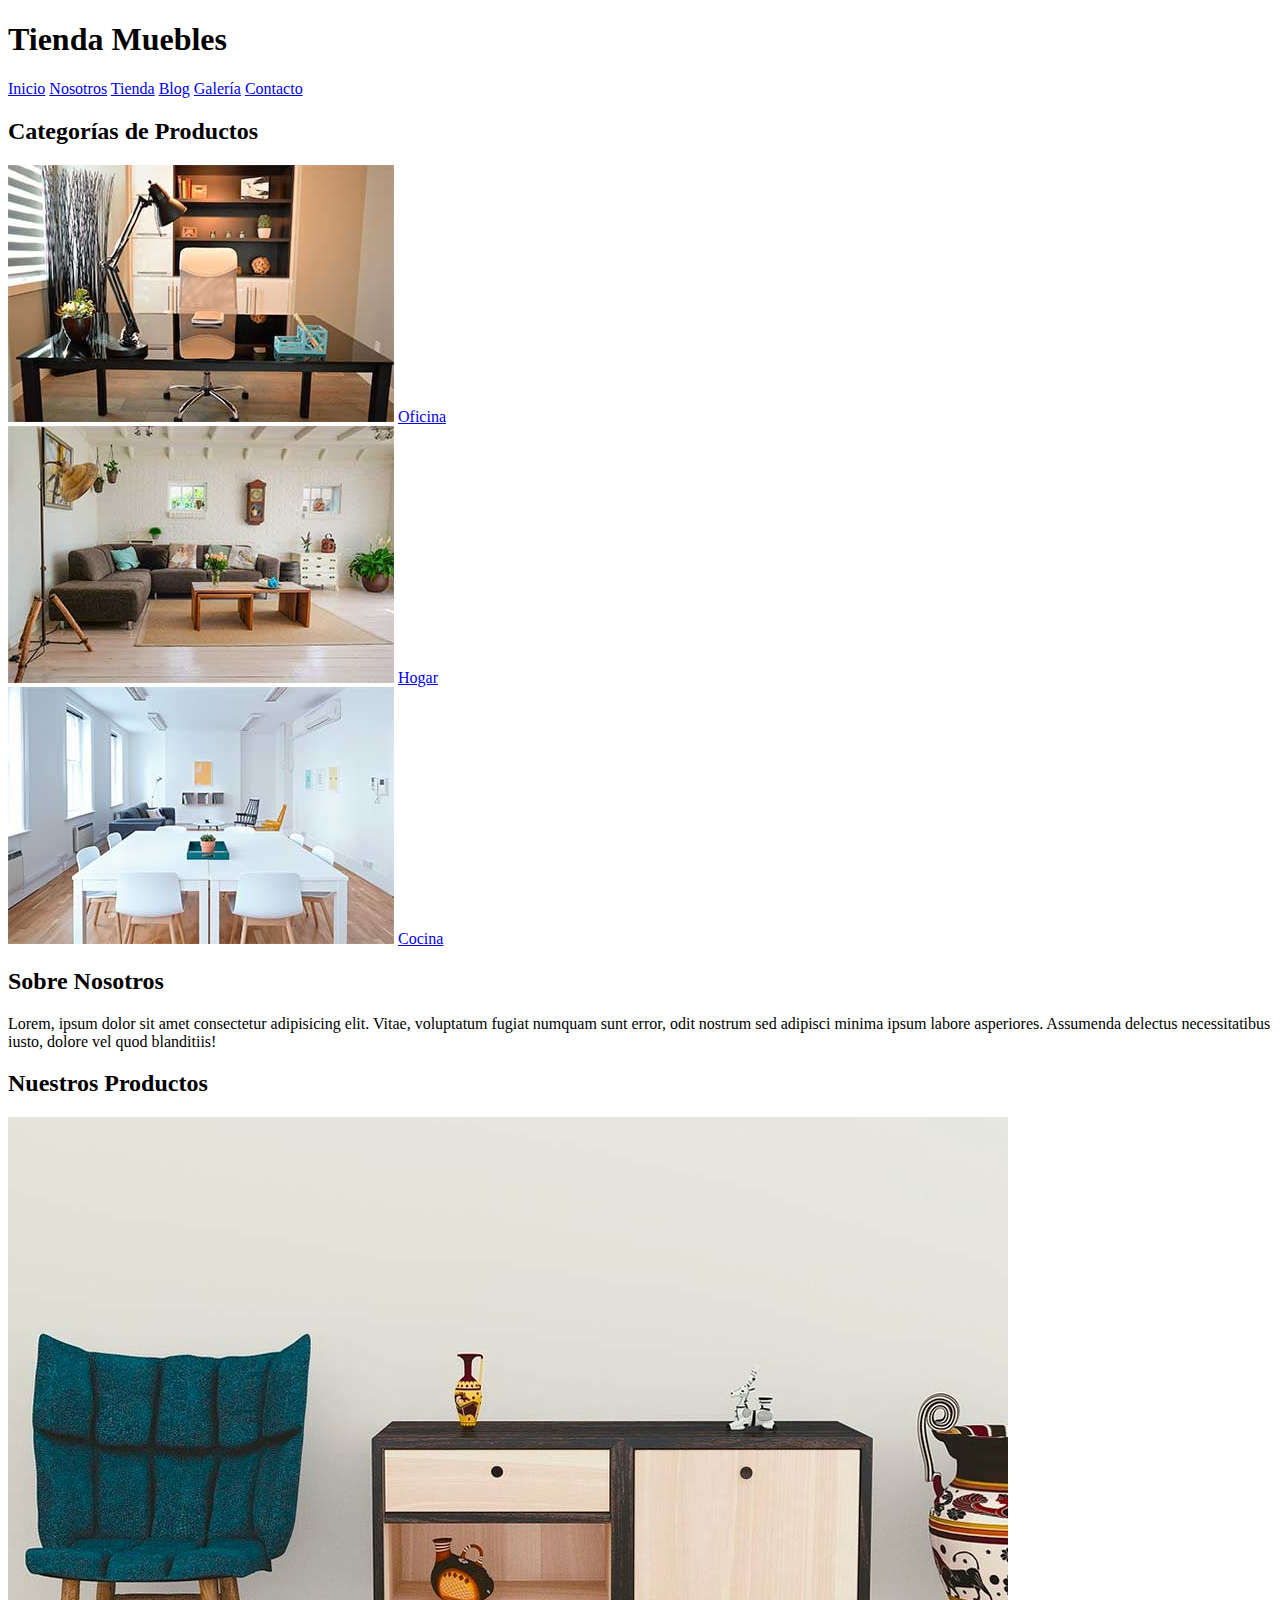
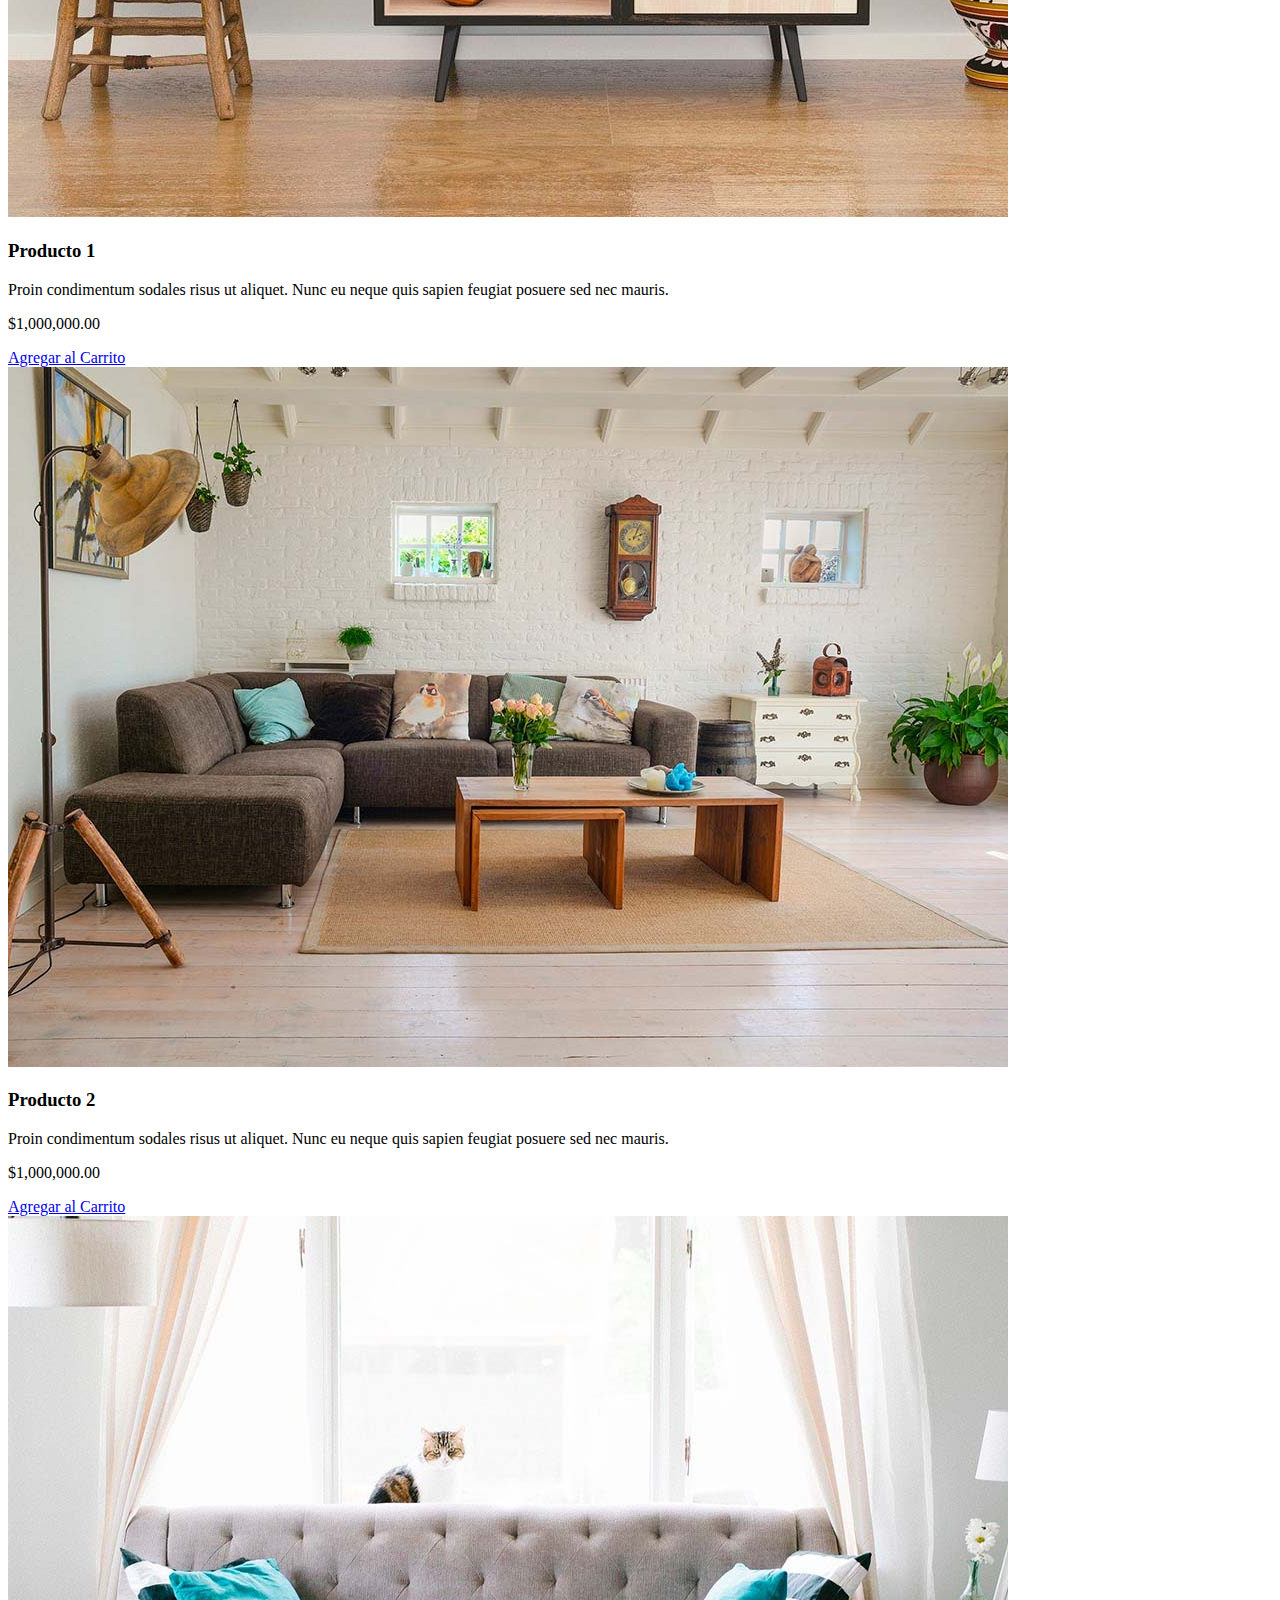
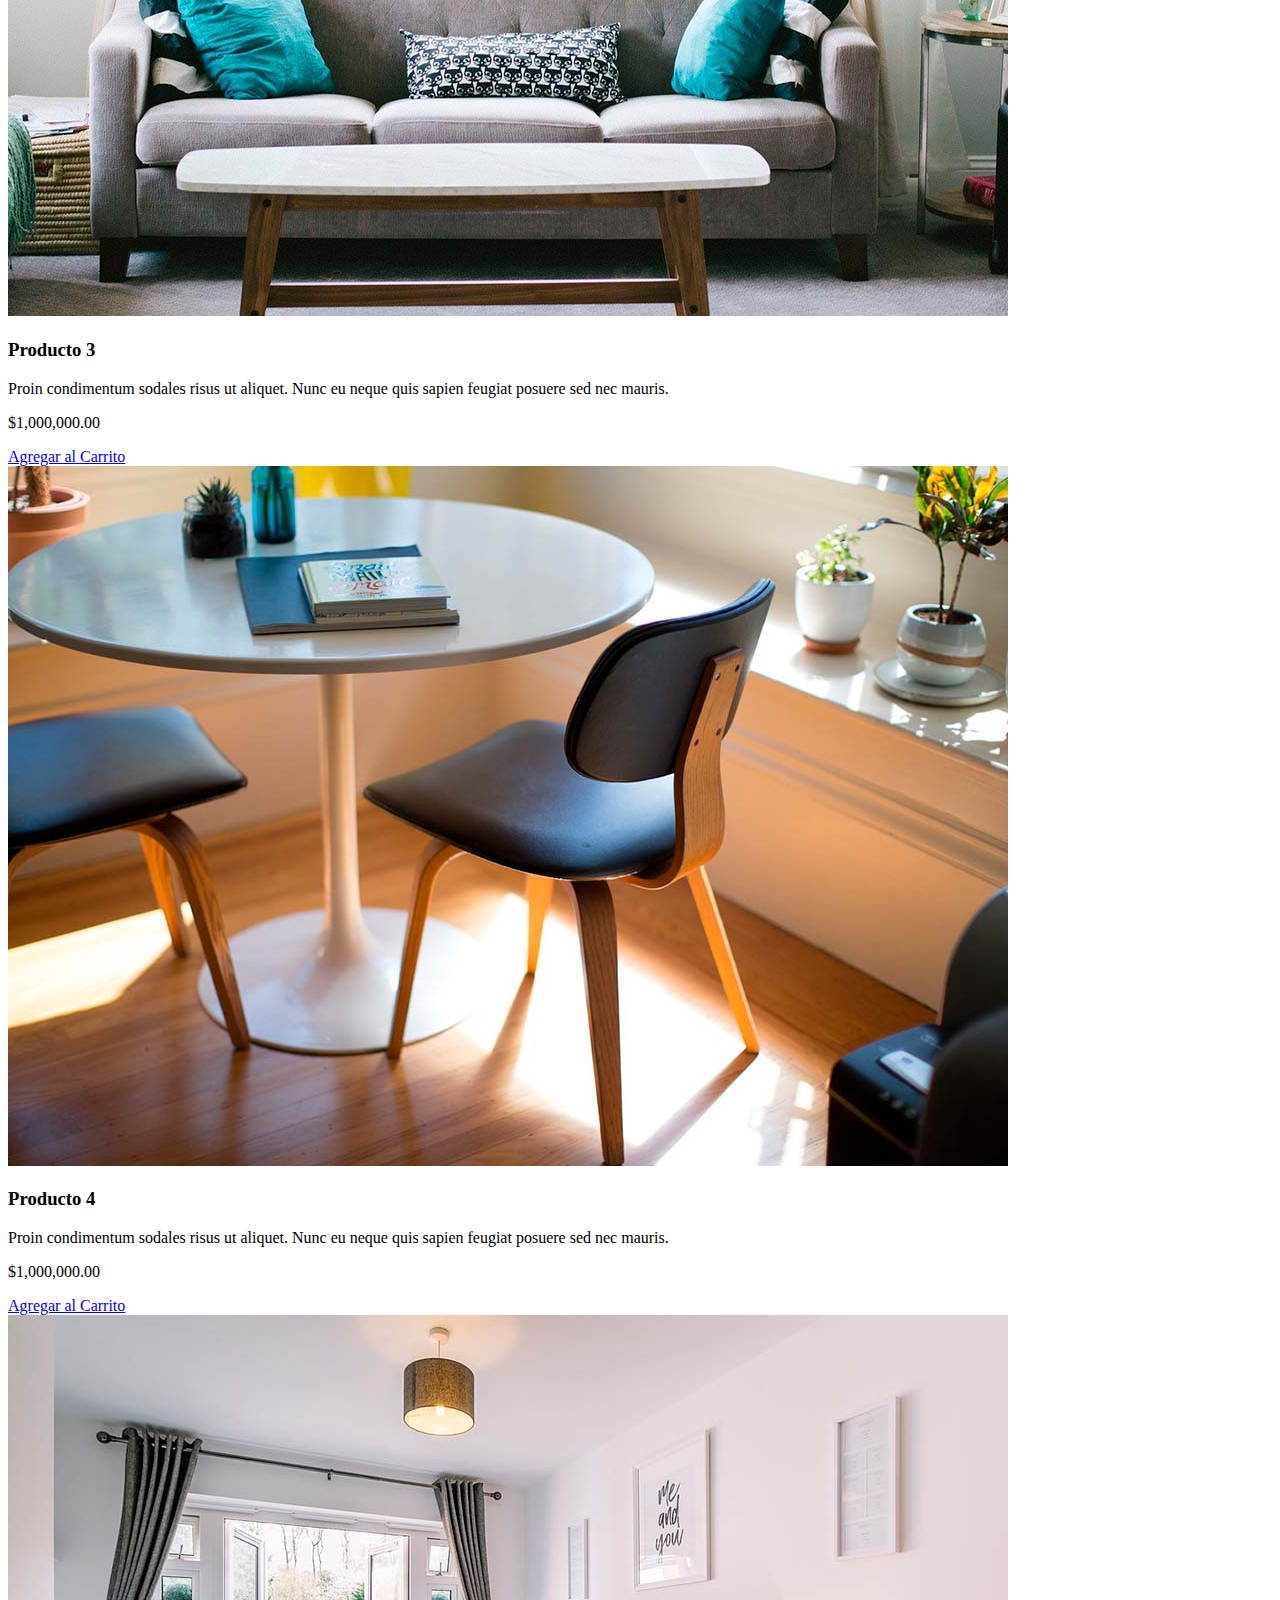
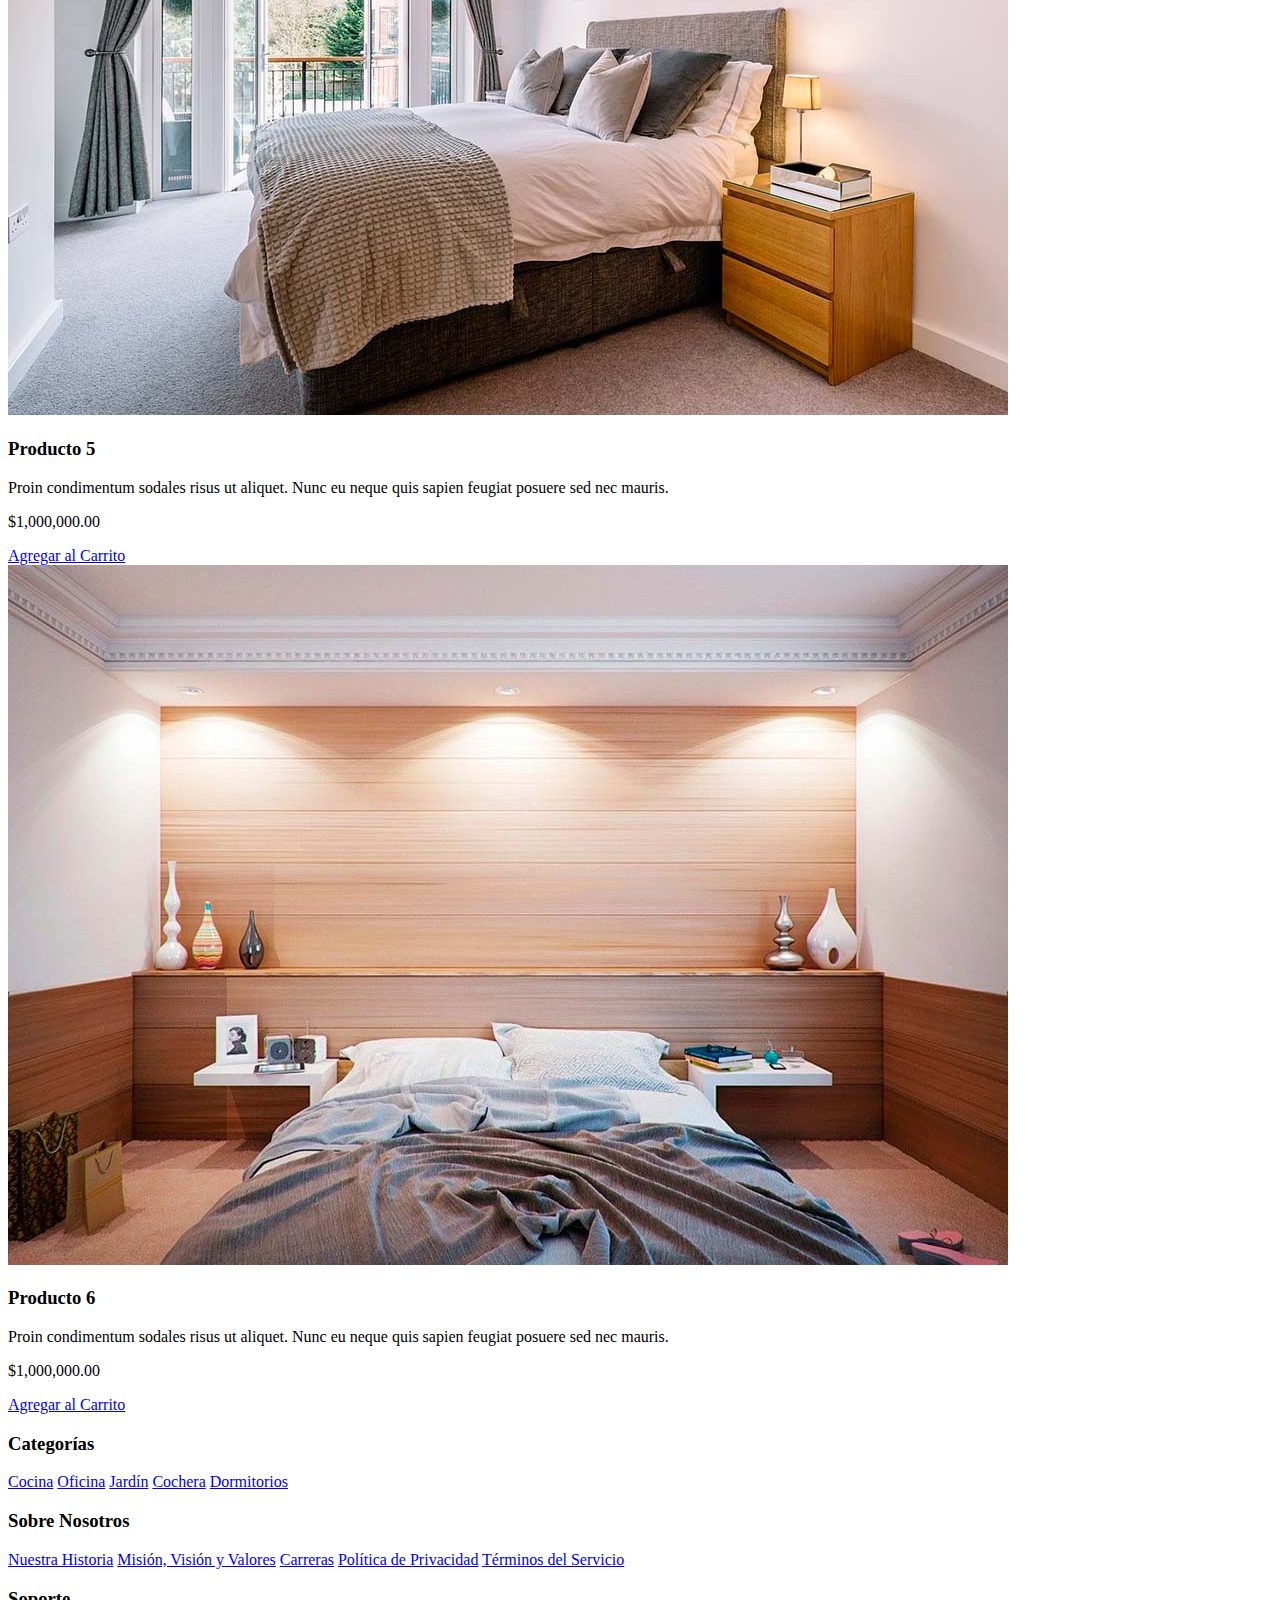
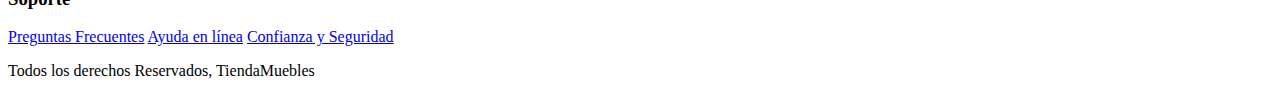
==== index.html @ 780c31a2 "Se han agregado todos los apartados web y las imagenes" ====
<!DOCTYPE html>
<html lang="es">
<head>
    <meta charset="UTF-8">
    <meta http-equiv="X-UA-Compatible" content="IE=edge">
    <meta name="viewport" content="width=device-width, initial-scale=1.0">
    <title>Ecommerce - Home</title>
    <link rel="stylesheet" href="css/normalize.css">
    <link rel="preconnect" href="https://fonts.googleapis.com">
<link rel="preconnect" href="https://fonts.gstatic.com" crossorigin>
<link href="https://fonts.googleapis.com/css2?family=Playfair+Display:wght@700&family=Raleway:wght@400;700;900&display=swap" rel="stylesheet">
    <link rel="stylesheet" href="css/app.css">
</head>
<body>
    <header>
        <h1 class="nombre-sitio">Tienda <span> Muebles </span></h1>
    </header>
    
    <div class="contenedor-navegacion">
        <nav class="nav-principal contenedor">
            <a href="index.html">Inicio</a>
            <a href="nosotros.html">Nosotros</a>
            <a href="tienda.html">Tienda</a>
            <a href="blog.html">Blog</a>
            <a href="galeria.html">Galería</a>
            <a href="contacto.html">Contacto</a>
        </nav>
    </div>


    <div class="hero"></div>

    <section class="contenedor categorias">
        <h2 class="text-center">Categorías de Productos</h2>

        <div class="listado-categorias">
            <div class="categoria">
                <img src="img/categoria1.jpg" alt="Imagen Categoría" />
                <a href="#">Oficina</a>
            </div>

            <div class="categoria">
                <img src="img/categoria2.jpg" alt="Imagen Categoría" />
                <a href="#">Hogar</a>
            </div>

            <div class="categoria">
                <img src="img/categoria3.jpg" alt="Imagen Categoría" />
                <a href="#">Cocina</a>
            </div>
        </div>
    </section>


    <section class="sobre-nosotros">
        <div class="contenedor sobre-nosotros-grid">
            <div class="texto-nosotros">
                <h2>Sobre Nosotros</h2>
                <p>Lorem, ipsum dolor sit amet consectetur adipisicing elit. Vitae, voluptatum fugiat numquam sunt error, odit nostrum sed adipisci minima ipsum labore asperiores. Assumenda delectus necessitatibus iusto, dolore vel quod blanditiis!</p>
            </div>
        </div>
    </section>


    <main class="contenido-principal contenedor ">
        <h2 class="text-center">Nuestros Productos</h2>
        
        <div class="listado-productos">
            <div class="producto">
                <img src="img/producto1.jpg" alt="Imagen Producto" >

                <div class="texto-producto">
                    <h3>Producto 1</h3>
                    <p>Proin condimentum sodales risus ut aliquet. Nunc eu neque quis sapien feugiat posuere sed nec mauris.</p>
                    <p class="precio">$1,000,000.00</p>

                    <a class="btn" href="#">Agregar al Carrito</a>
                </div> <!-- Info Producto -->
            </div> <!-- Producto -->

            <div class="producto">
                <img src="img/producto2.jpg" alt="Imagen Producto" >

                <div class="texto-producto">
                    <h3>Producto 2</h3>
                    <p>Proin condimentum sodales risus ut aliquet. Nunc eu neque quis sapien feugiat posuere sed nec mauris.</p>
                    <p class="precio">$1,000,000.00</p>

                    <a class="btn" href="#">Agregar al Carrito</a>
                </div> <!-- Info Producto -->
            </div> <!-- Producto -->

            <div class="producto">
                <img src="img/producto3.jpg" alt="Imagen Producto" >

                <div class="texto-producto">
                    <h3>Producto 3</h3>
                    <p>Proin condimentum sodales risus ut aliquet. Nunc eu neque quis sapien feugiat posuere sed nec mauris.</p>
                    <p class="precio">$1,000,000.00</p>

                    <a class="btn" href="#">Agregar al Carrito</a>
                </div> <!-- Info Producto -->
            </div> <!-- Producto -->

            <div class="producto">
                <img src="img/producto4.jpg" alt="Imagen Producto" >

                <div class="texto-producto">
                    <h3>Producto 4</h3>
                    <p>Proin condimentum sodales risus ut aliquet. Nunc eu neque quis sapien feugiat posuere sed nec mauris.</p>
                    <p class="precio">$1,000,000.00</p>

                    <a class="btn" href="#">Agregar al Carrito</a>
                </div> <!-- Info Producto -->
            </div> <!-- Producto -->

            <div class="producto">
                <img src="img/producto5.jpg" alt="Imagen Producto" >

                <div class="texto-producto">
                    <h3>Producto 5</h3>
                    <p>Proin condimentum sodales risus ut aliquet. Nunc eu neque quis sapien feugiat posuere sed nec mauris.</p>
                    <p class="precio">$1,000,000.00</p>

                    <a class="btn" href="#">Agregar al Carrito</a>
                </div> <!-- Info Producto -->
            </div> <!-- Producto -->

            <div class="producto">
                <img src="img/producto6.jpg" alt="Imagen Producto" >

                <div class="texto-producto">
                    <h3>Producto 6</h3>
                    <p>Proin condimentum sodales risus ut aliquet. Nunc eu neque quis sapien feugiat posuere sed nec mauris.</p>
                    <p class="precio">$1,000,000.00</p>

                    <a class="btn" href="#">Agregar al Carrito</a>
                </div> <!-- Info Producto -->
            </div> <!-- Producto -->

        </div> <!-- Fin de Listado de Productos -->
    </main>




    <footer class="site-footer">
        <div class="grid-footer contenedor">
            <div>
                <h3>Categorías</h3>

                <nav class="footer-menu">
                    <a href="#">Cocina</a>
                    <a href="#">Oficina</a>
                    <a href="#">Jardín</a>
                    <a href="#">Cochera</a>
                    <a href="#">Dormitorios</a>
                </nav>
            </div>

            <div>
                <h3>Sobre Nosotros</h3>
                <nav class="footer-menu">
                    <a href="#">Nuestra Historia</a>
                    <a href="#">Misión, Visión y Valores</a>
                    <a href="#">Carreras</a>
                    <a href="#">Política de Privacidad</a>
                    <a href="#">Términos del Servicio</a>
                </nav>
            </div>

            <div>
                <h3>Soporte</h3>
                <nav class="footer-menu">
                    <a href="#">Preguntas Frecuentes</a>
                    <a href="#">Ayuda en línea</a>
                    <a href="#">Confianza y Seguridad</a>
                </nav>
            </div>

        </div>

        <p class="copyright">Todos los derechos Reservados, TiendaMuebles</p>
    </footer>

</body>
</html>
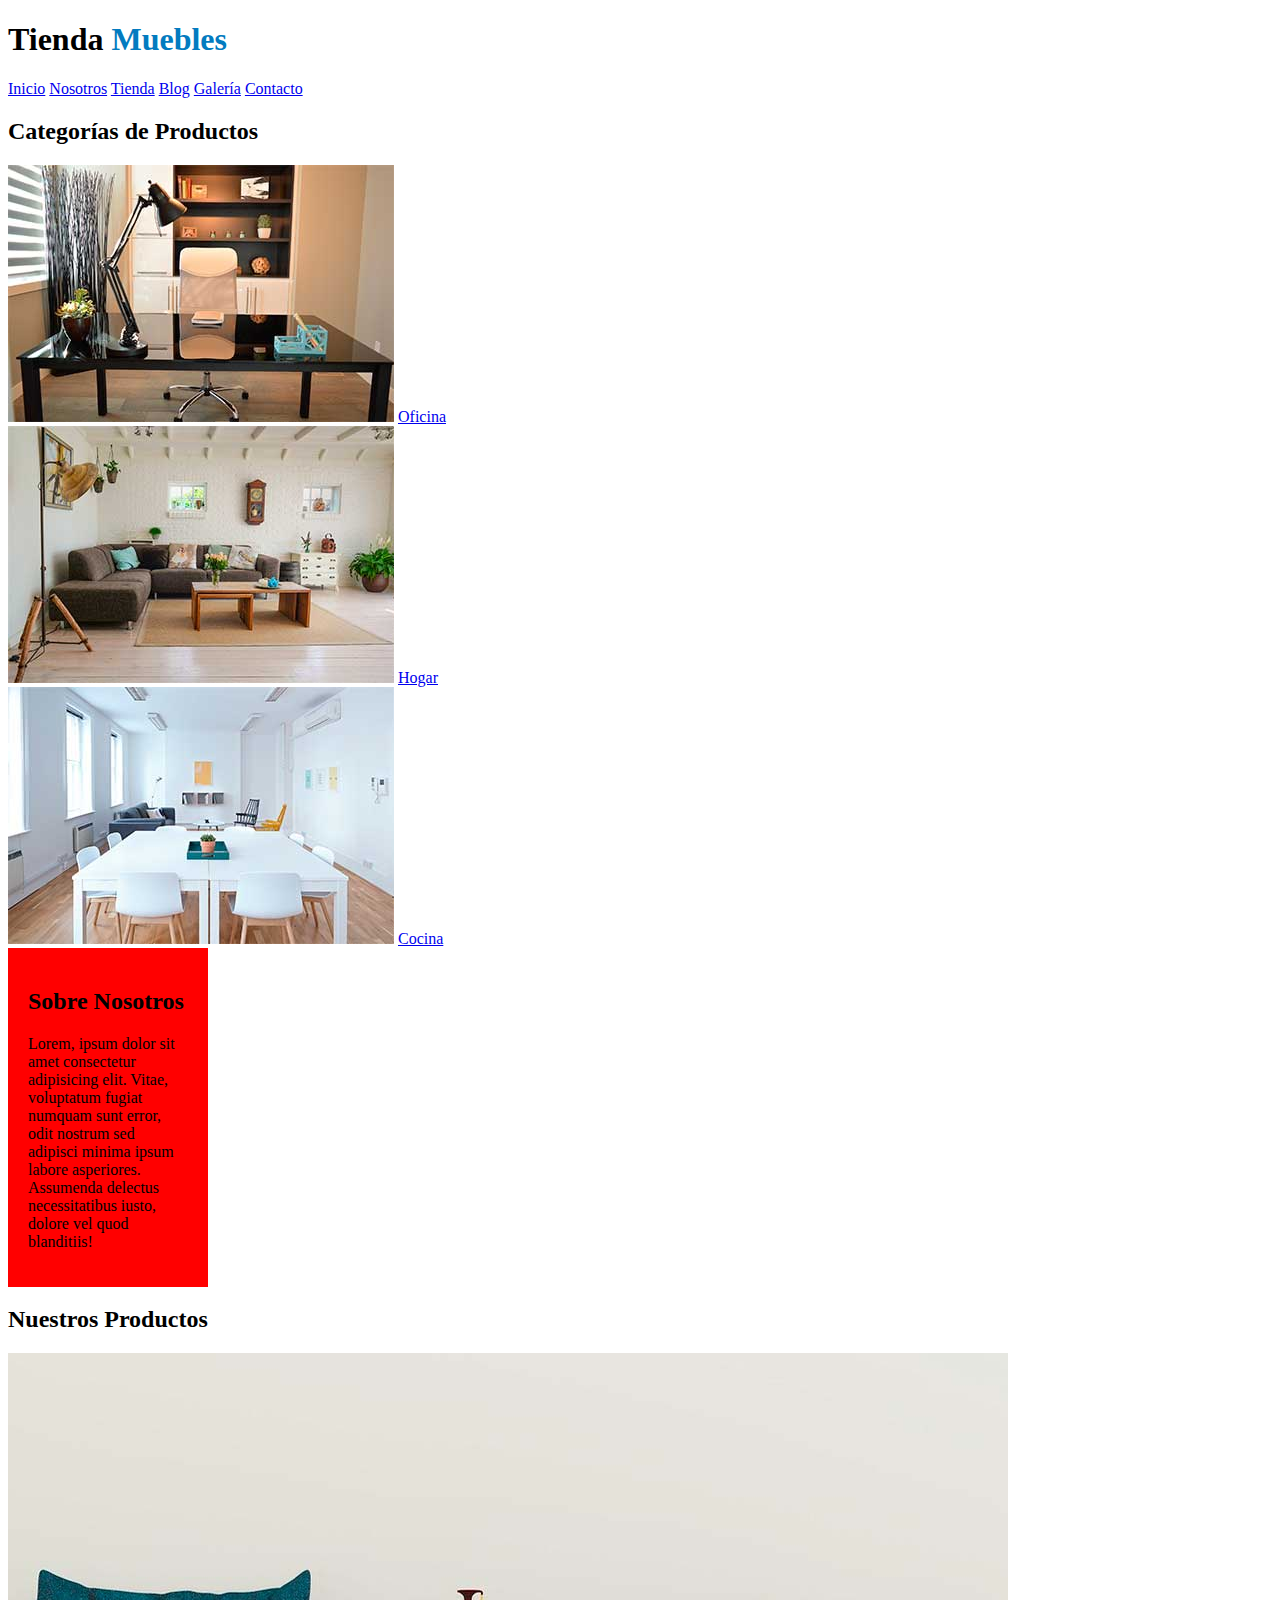
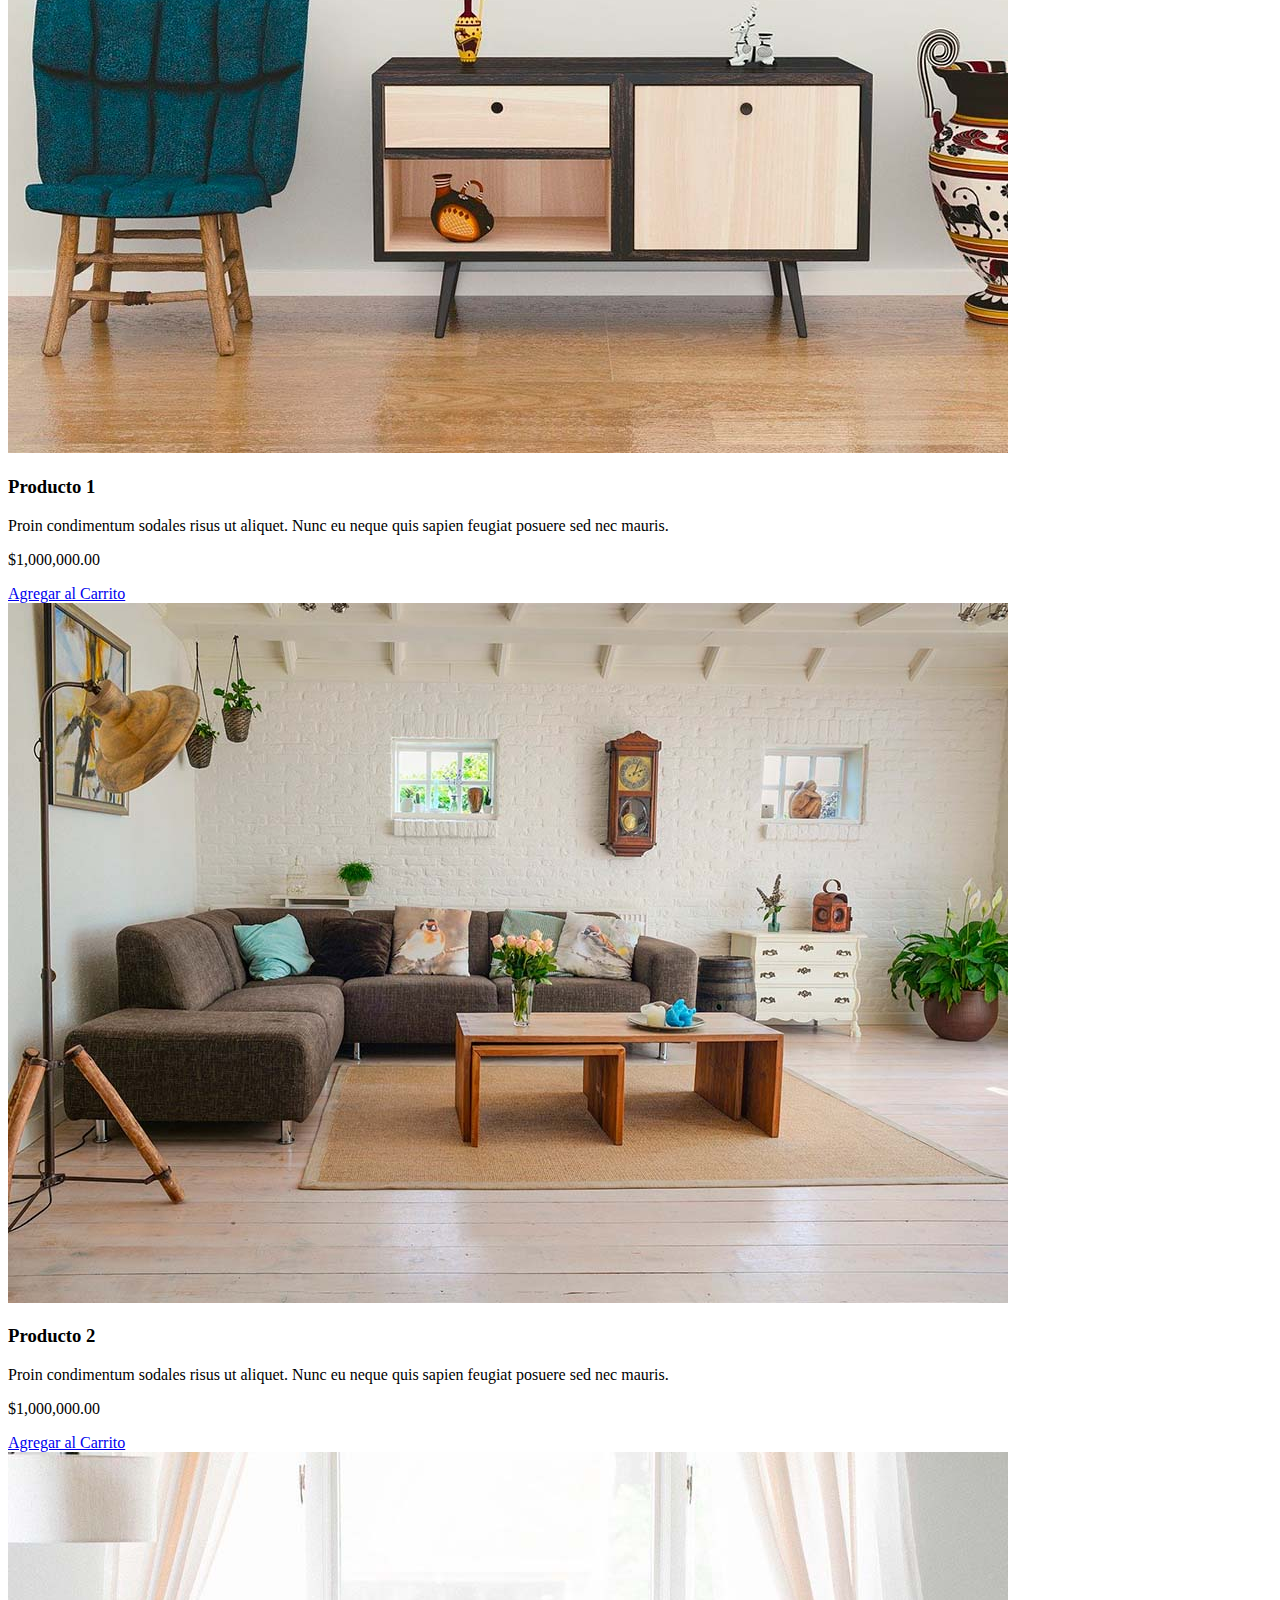
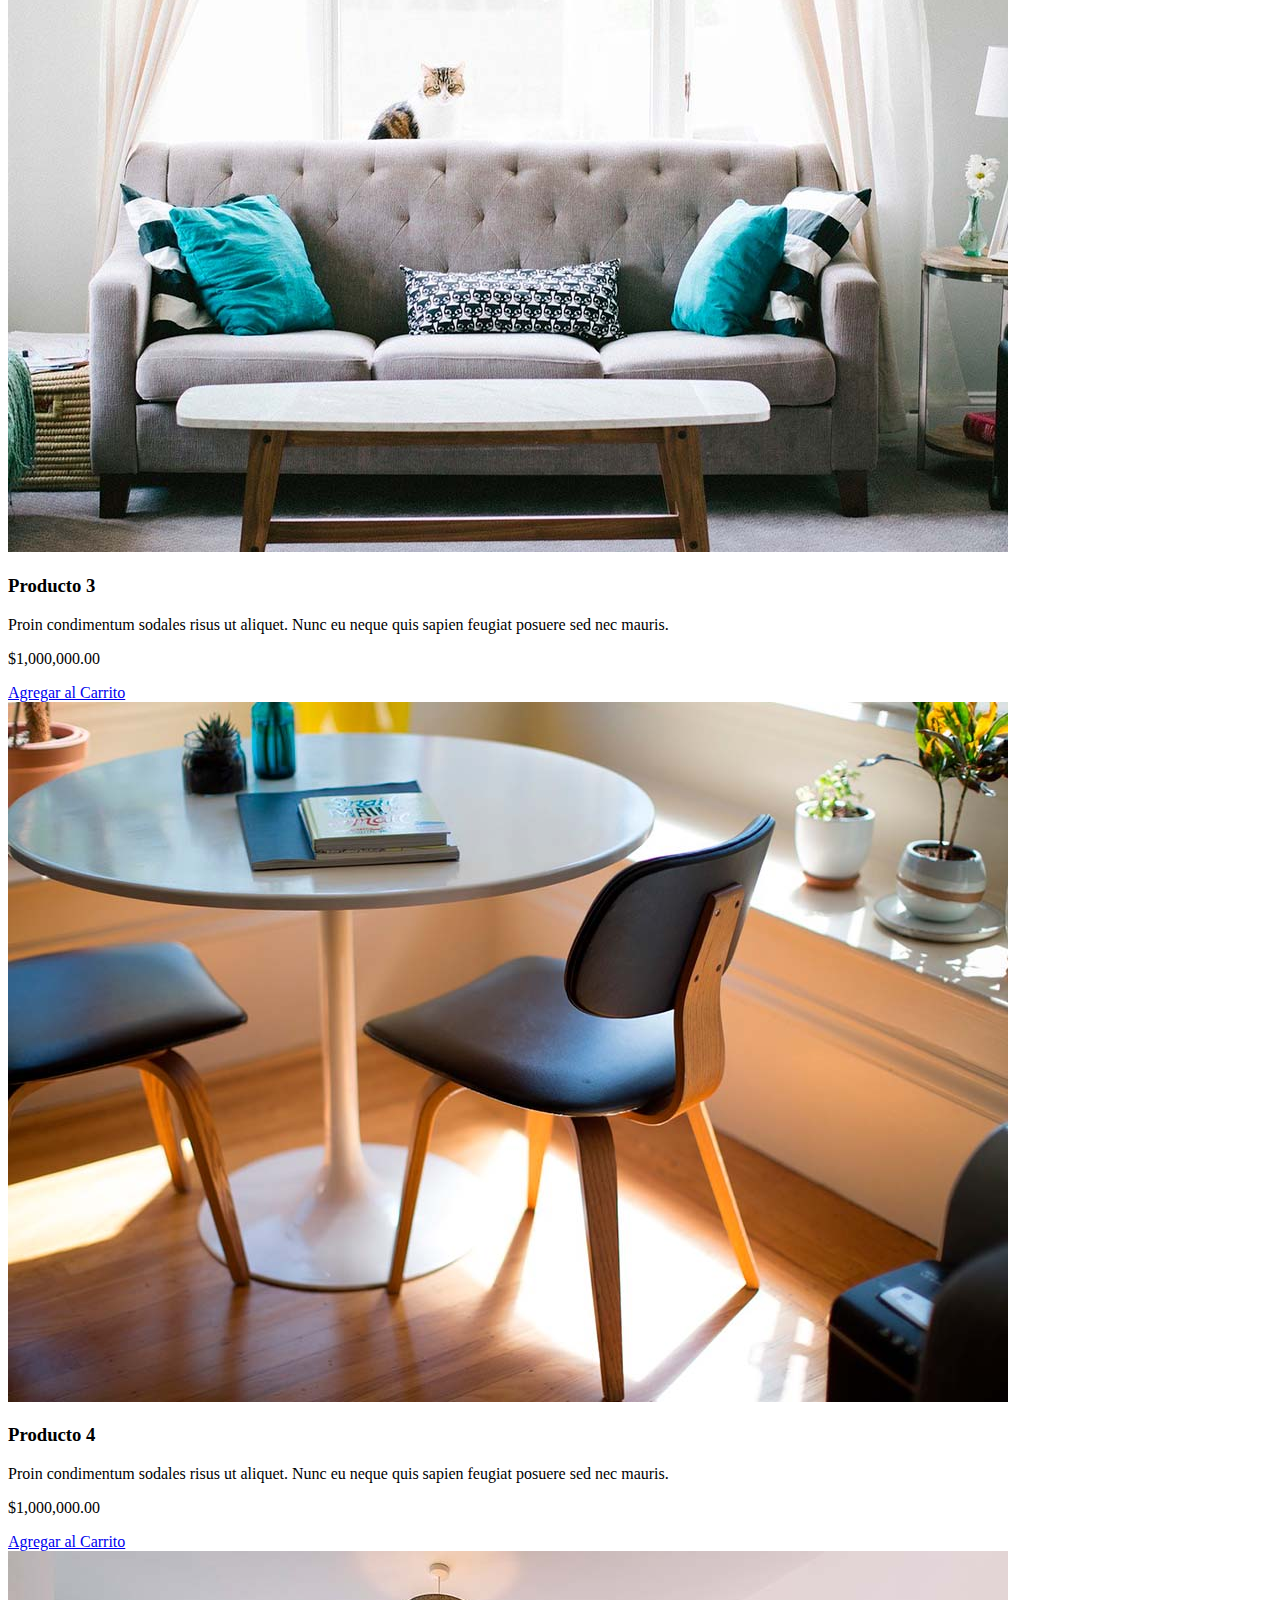
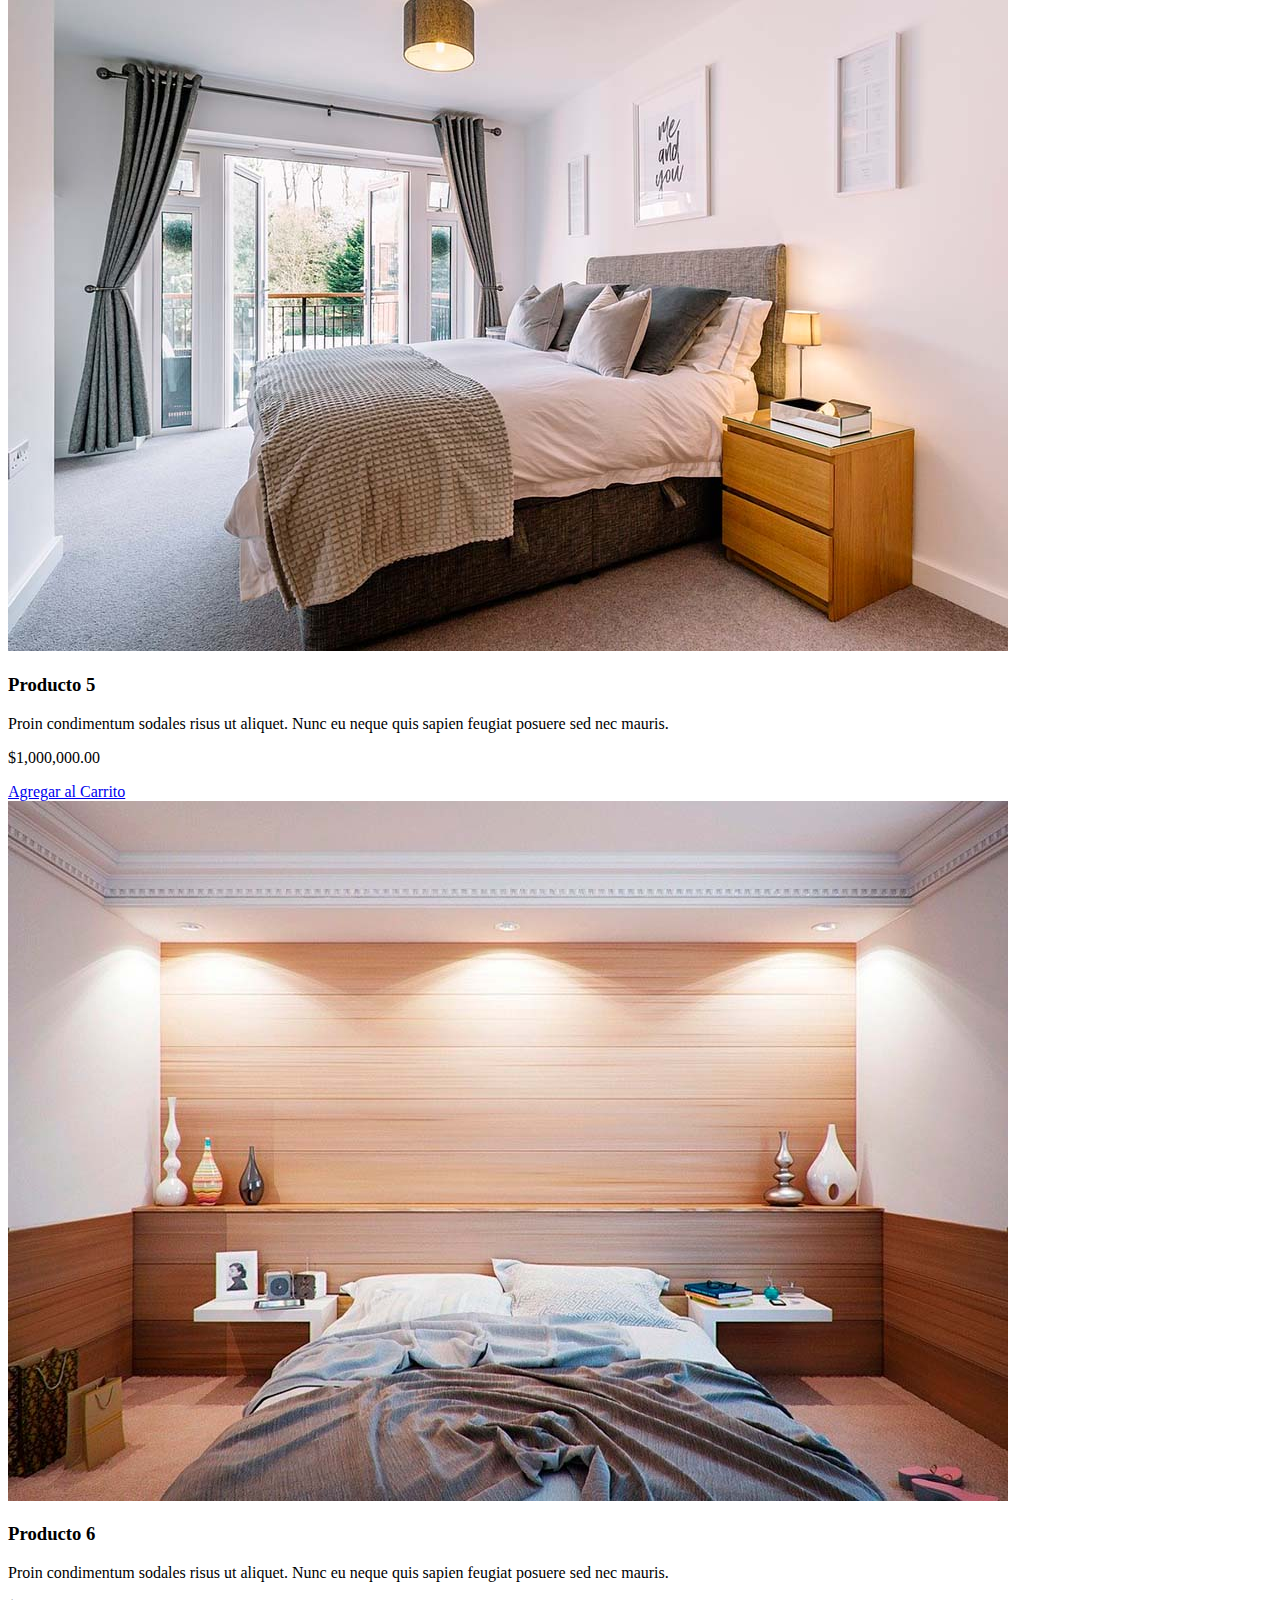
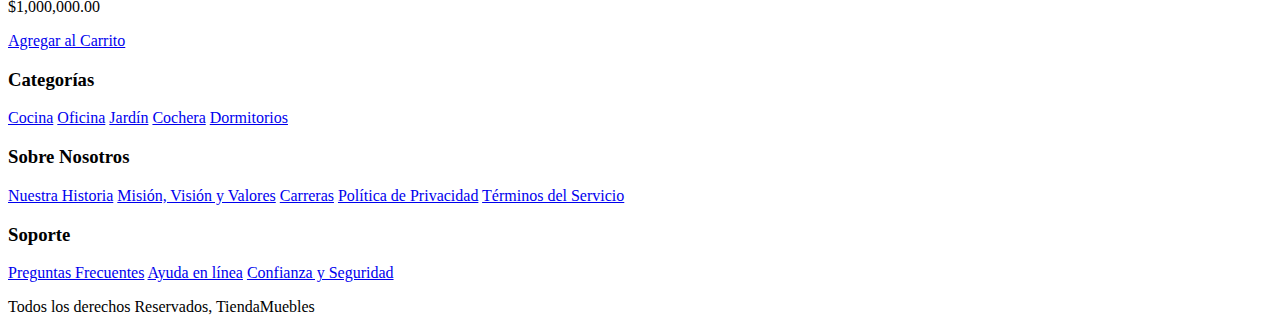
==== commit 404d5906: "Se ha agregado el main.css" ====
--- a/index.html
+++ b/index.html
@@ -9,7 +9,7 @@
     <link rel="preconnect" href="https://fonts.googleapis.com">
 <link rel="preconnect" href="https://fonts.gstatic.com" crossorigin>
 <link href="https://fonts.googleapis.com/css2?family=Playfair+Display:wght@700&family=Raleway:wght@400;700;900&display=swap" rel="stylesheet">
-    <link rel="stylesheet" href="css/app.css">
+    <link rel="stylesheet" href="css/main.css">
 </head>
 <body>
     <header>
--- a/css/main.css
+++ b/css/main.css
@@ -0,0 +1,18 @@
+html {
+    box-sizing: border-box;
+}
+
+*, *:before, *:after{
+    box-sizing: inherit;
+}
+
+.nombre-sitio span {
+    color: #037bc0;
+}
+
+.sobre-nosotros {
+    background-color: red;
+    width: 200px;
+    padding: 20px;
+    box-sizing: border-box;
+}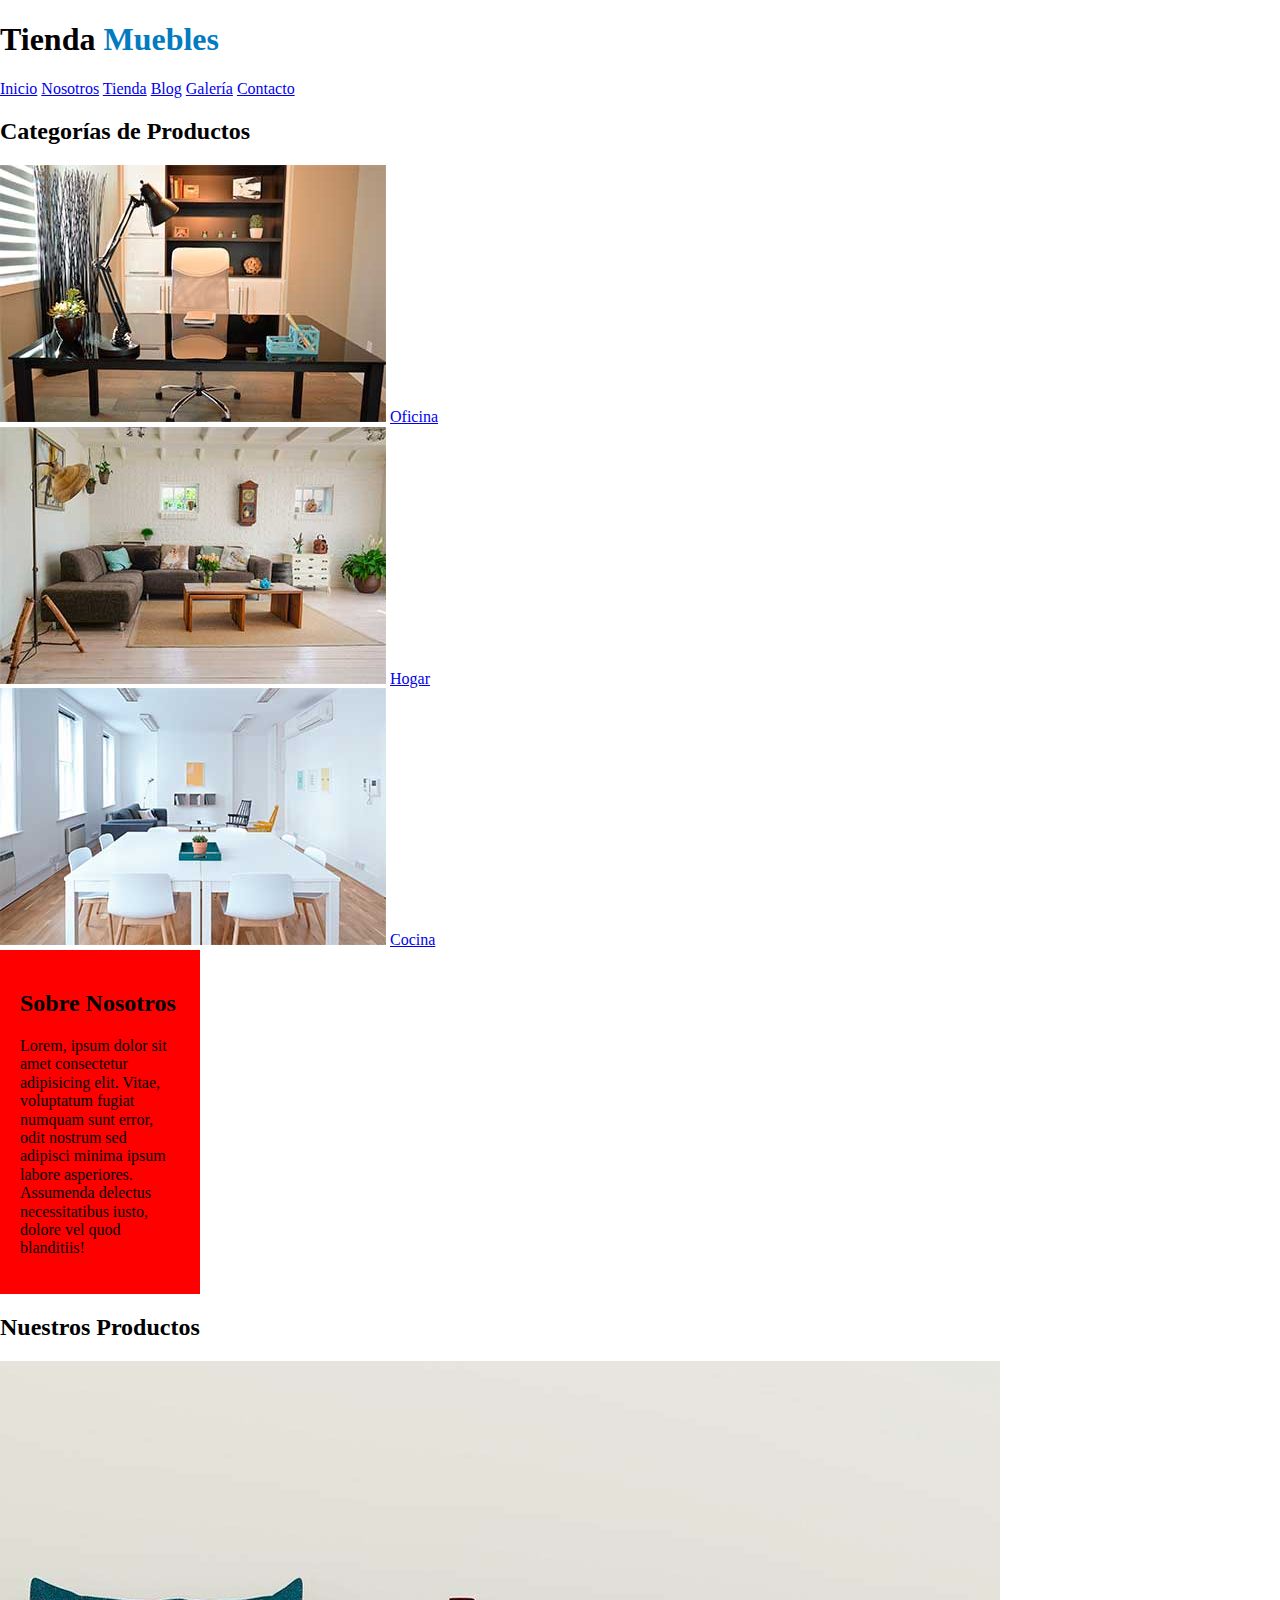
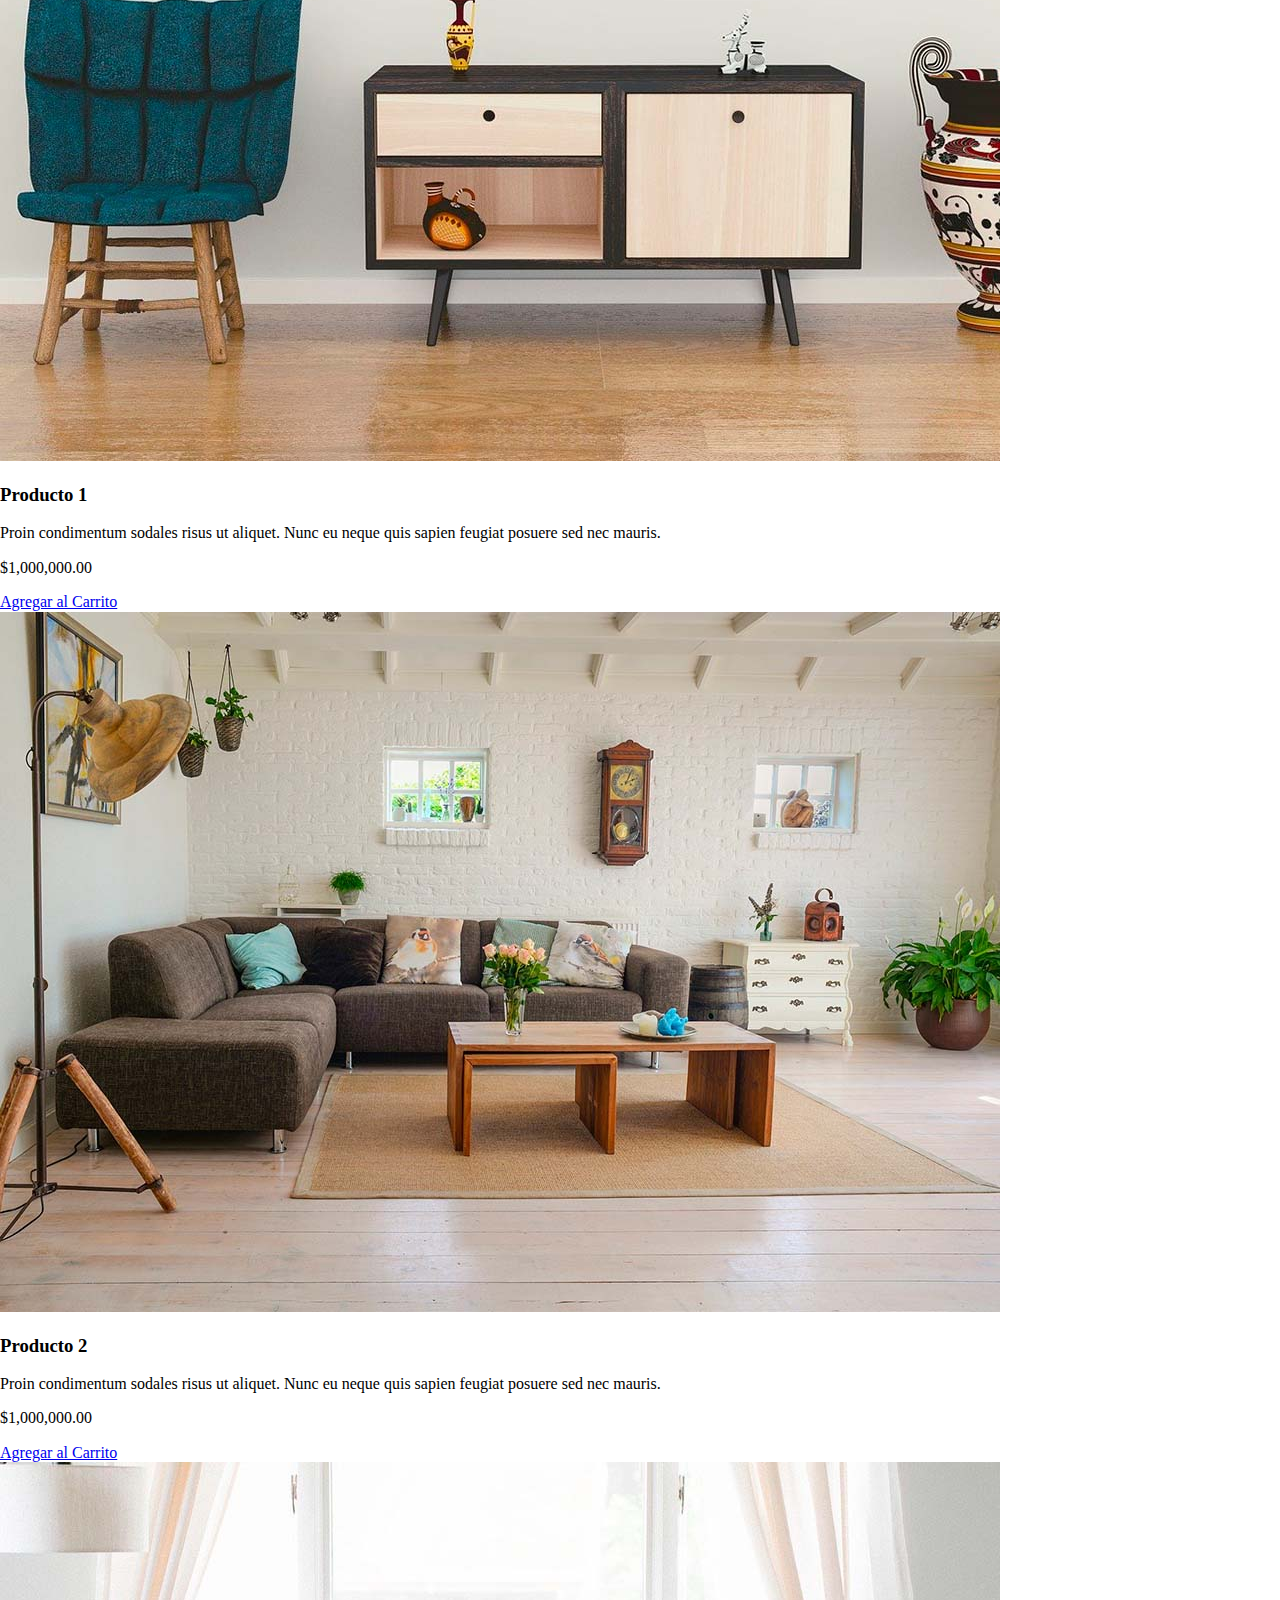
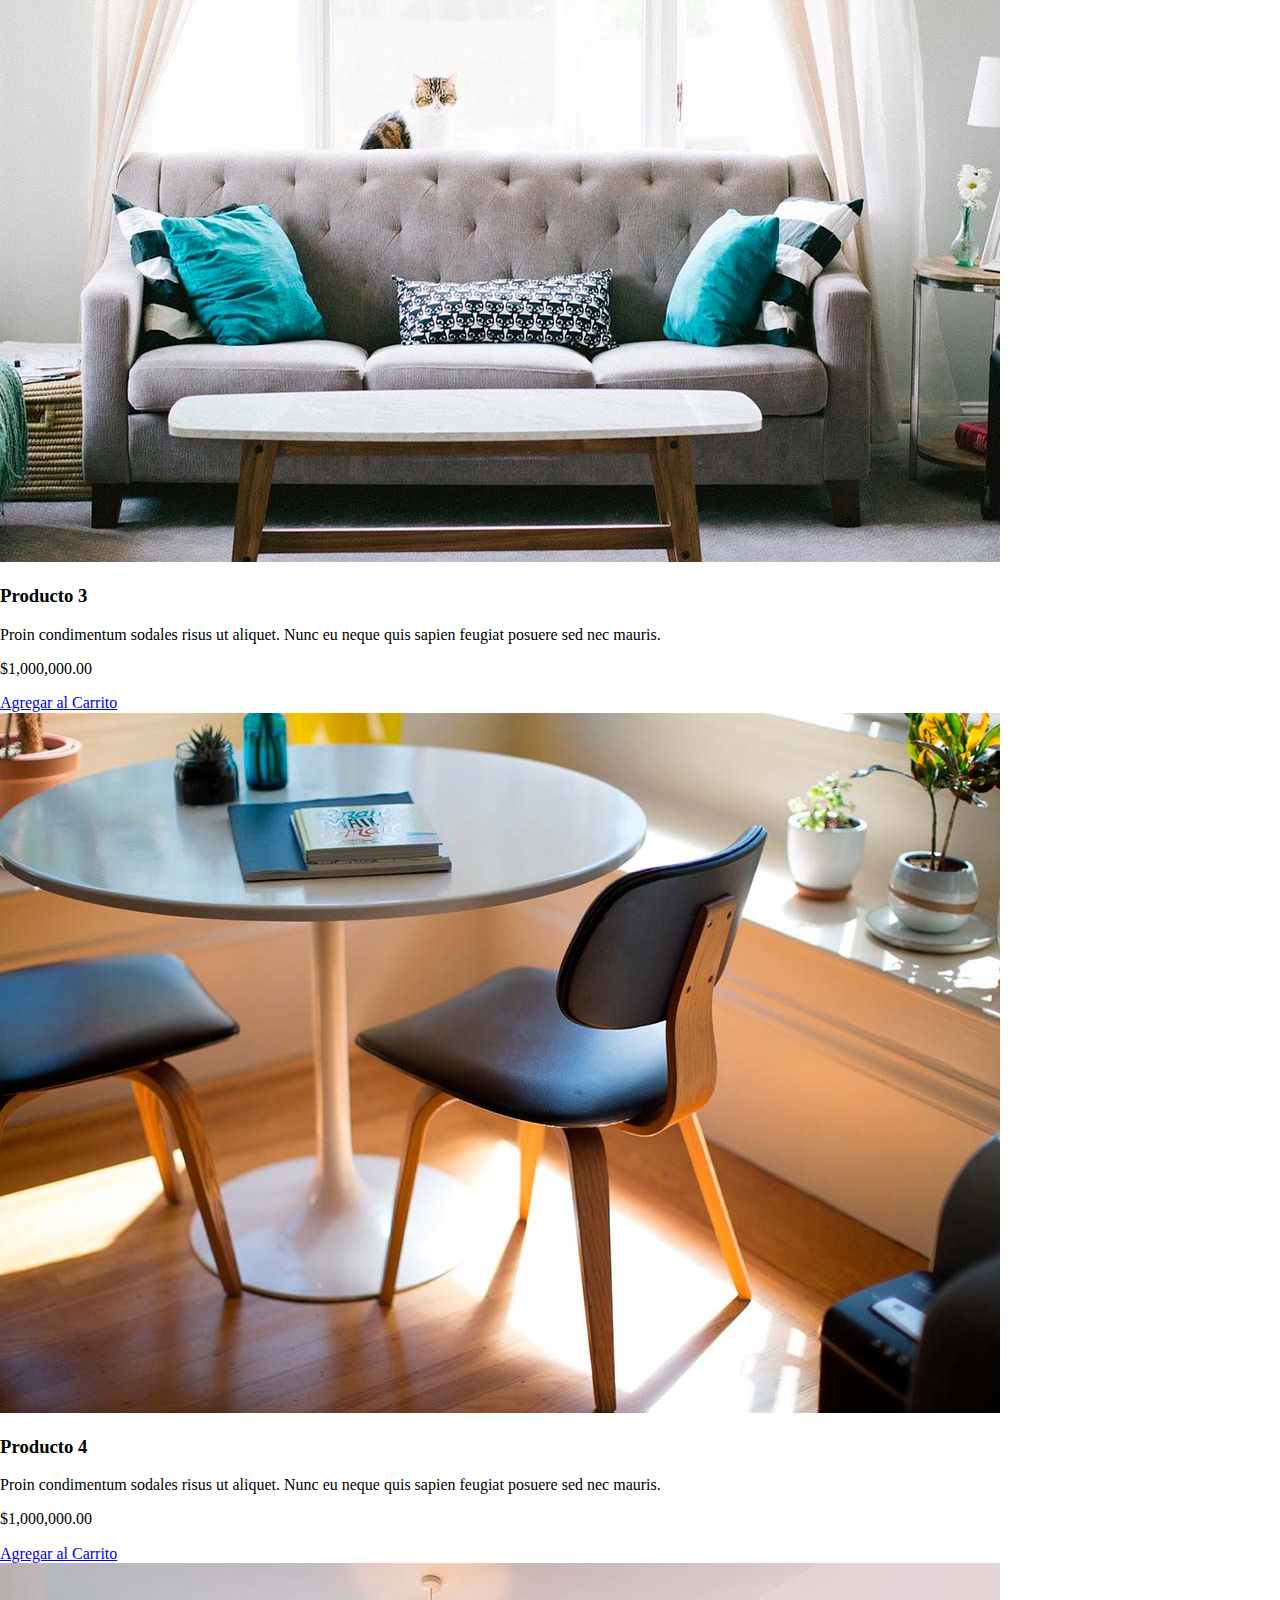
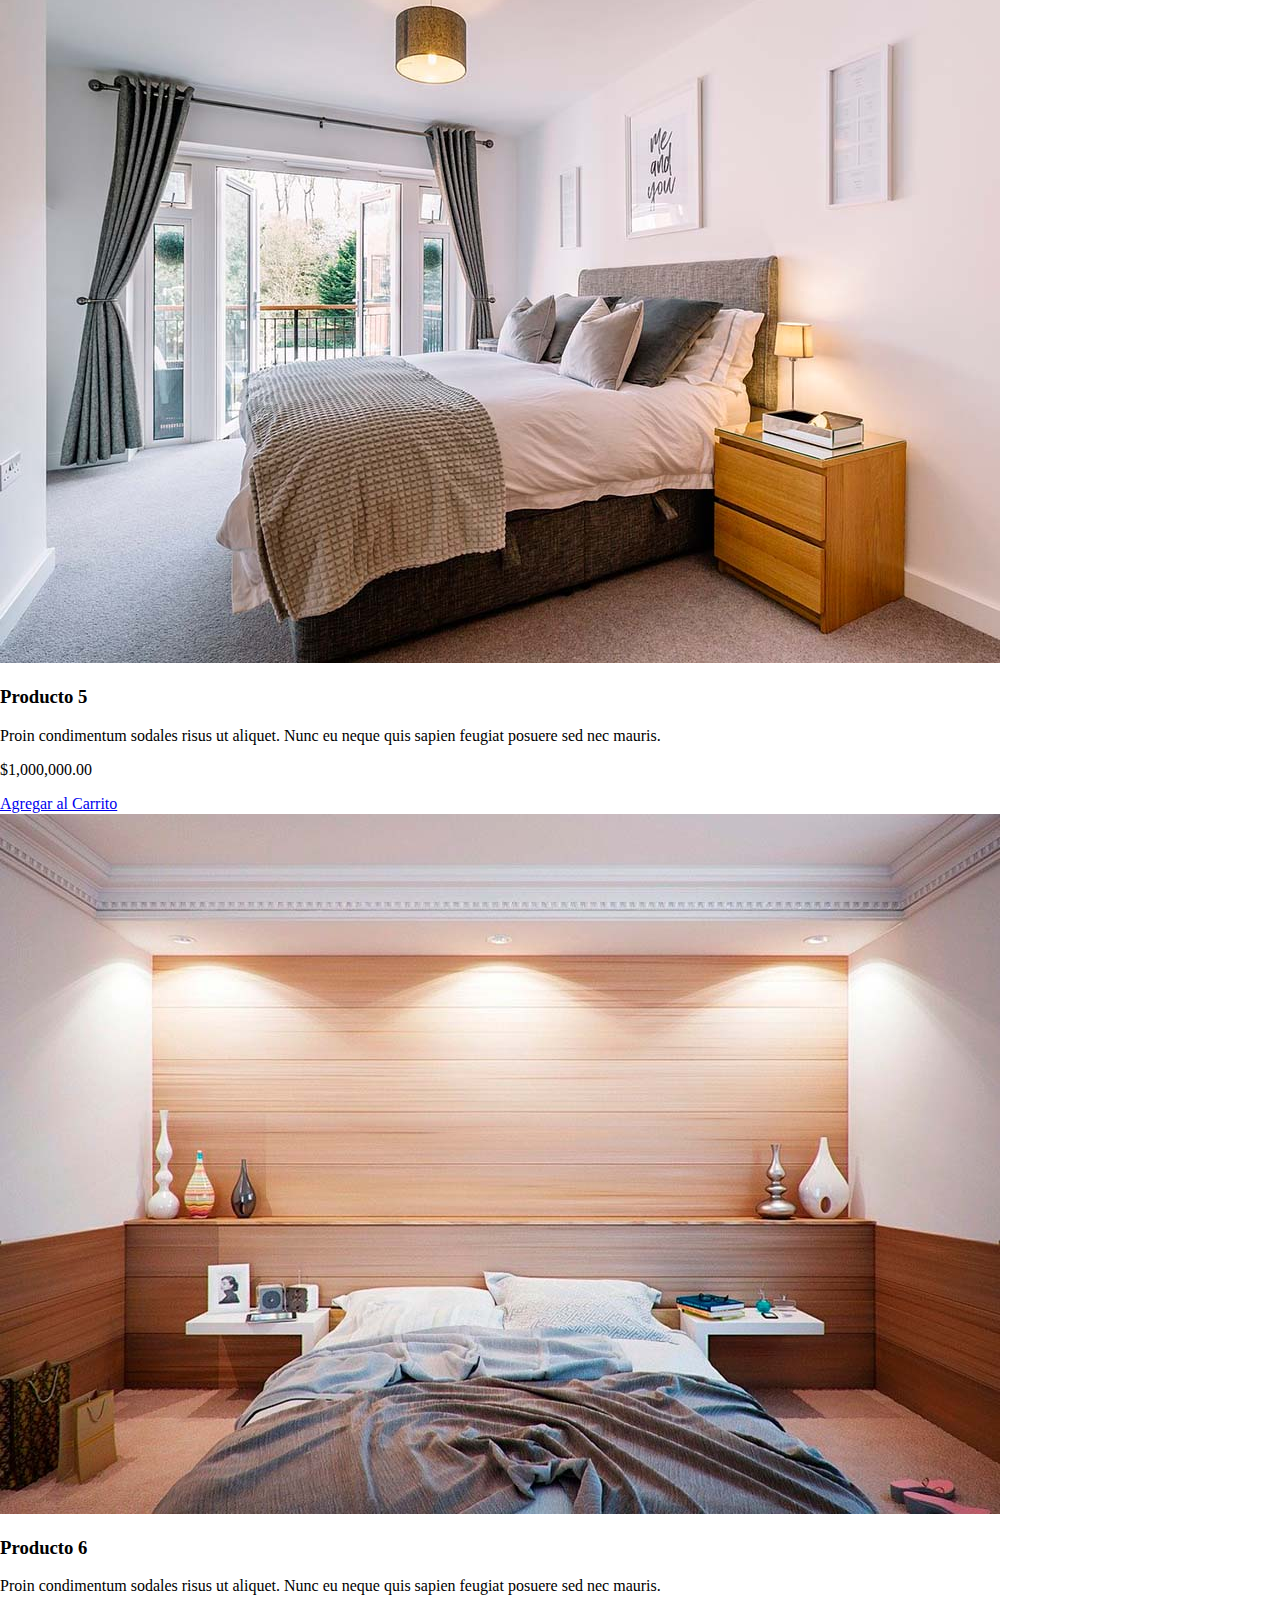
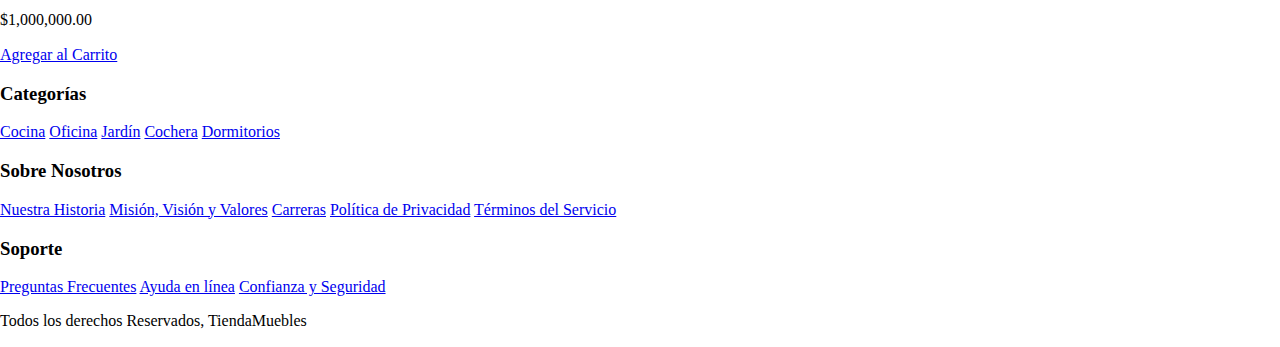
==== commit c797496d: "se agregaron los normalize" ====
--- a/index.html
+++ b/index.html
@@ -15,7 +15,7 @@
     <header>
         <h1 class="nombre-sitio">Tienda <span> Muebles </span></h1>
     </header>
-    
+
     <div class="contenedor-navegacion">
         <nav class="nav-principal contenedor">
             <a href="index.html">Inicio</a>
@@ -64,7 +64,7 @@
 
     <main class="contenido-principal contenedor ">
         <h2 class="text-center">Nuestros Productos</h2>
-        
+
         <div class="listado-productos">
             <div class="producto">
                 <img src="img/producto1.jpg" alt="Imagen Producto" >
@@ -184,4 +184,4 @@
     </footer>
 
 </body>
-</html>+</html>
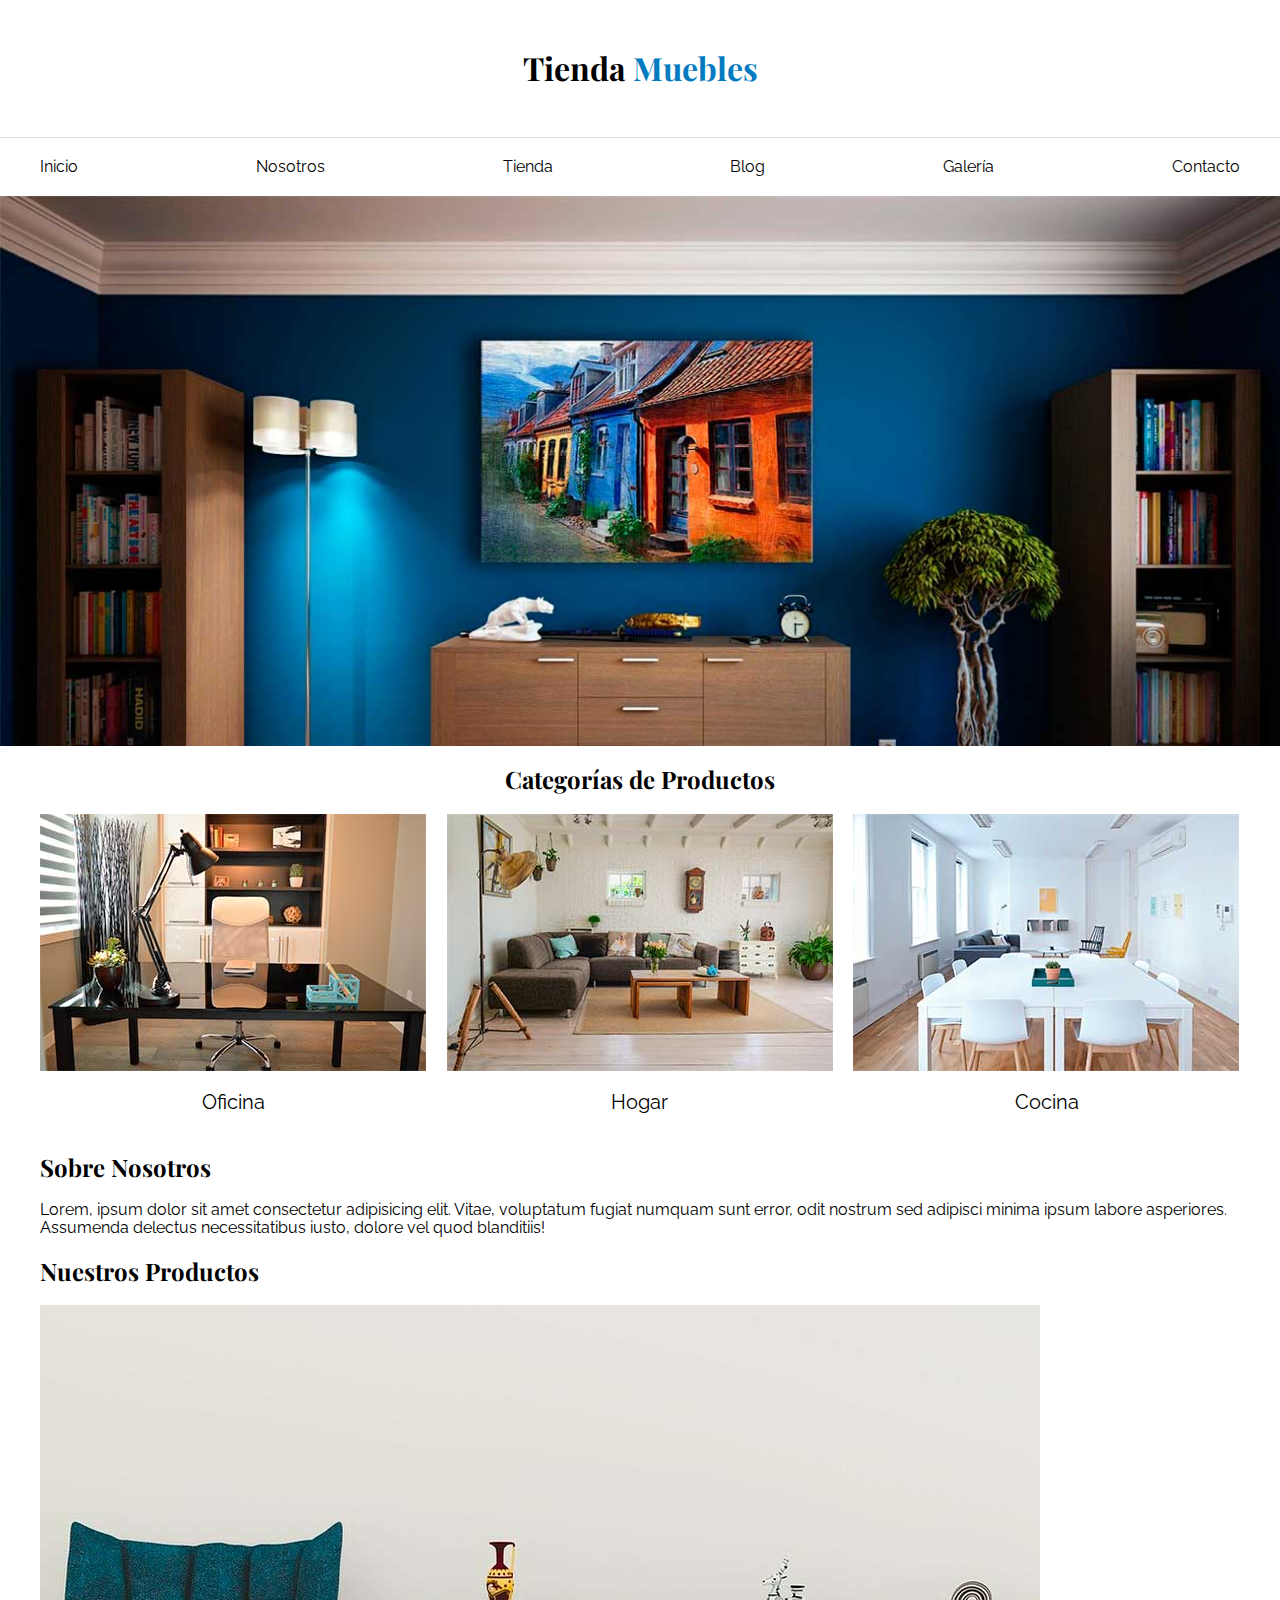
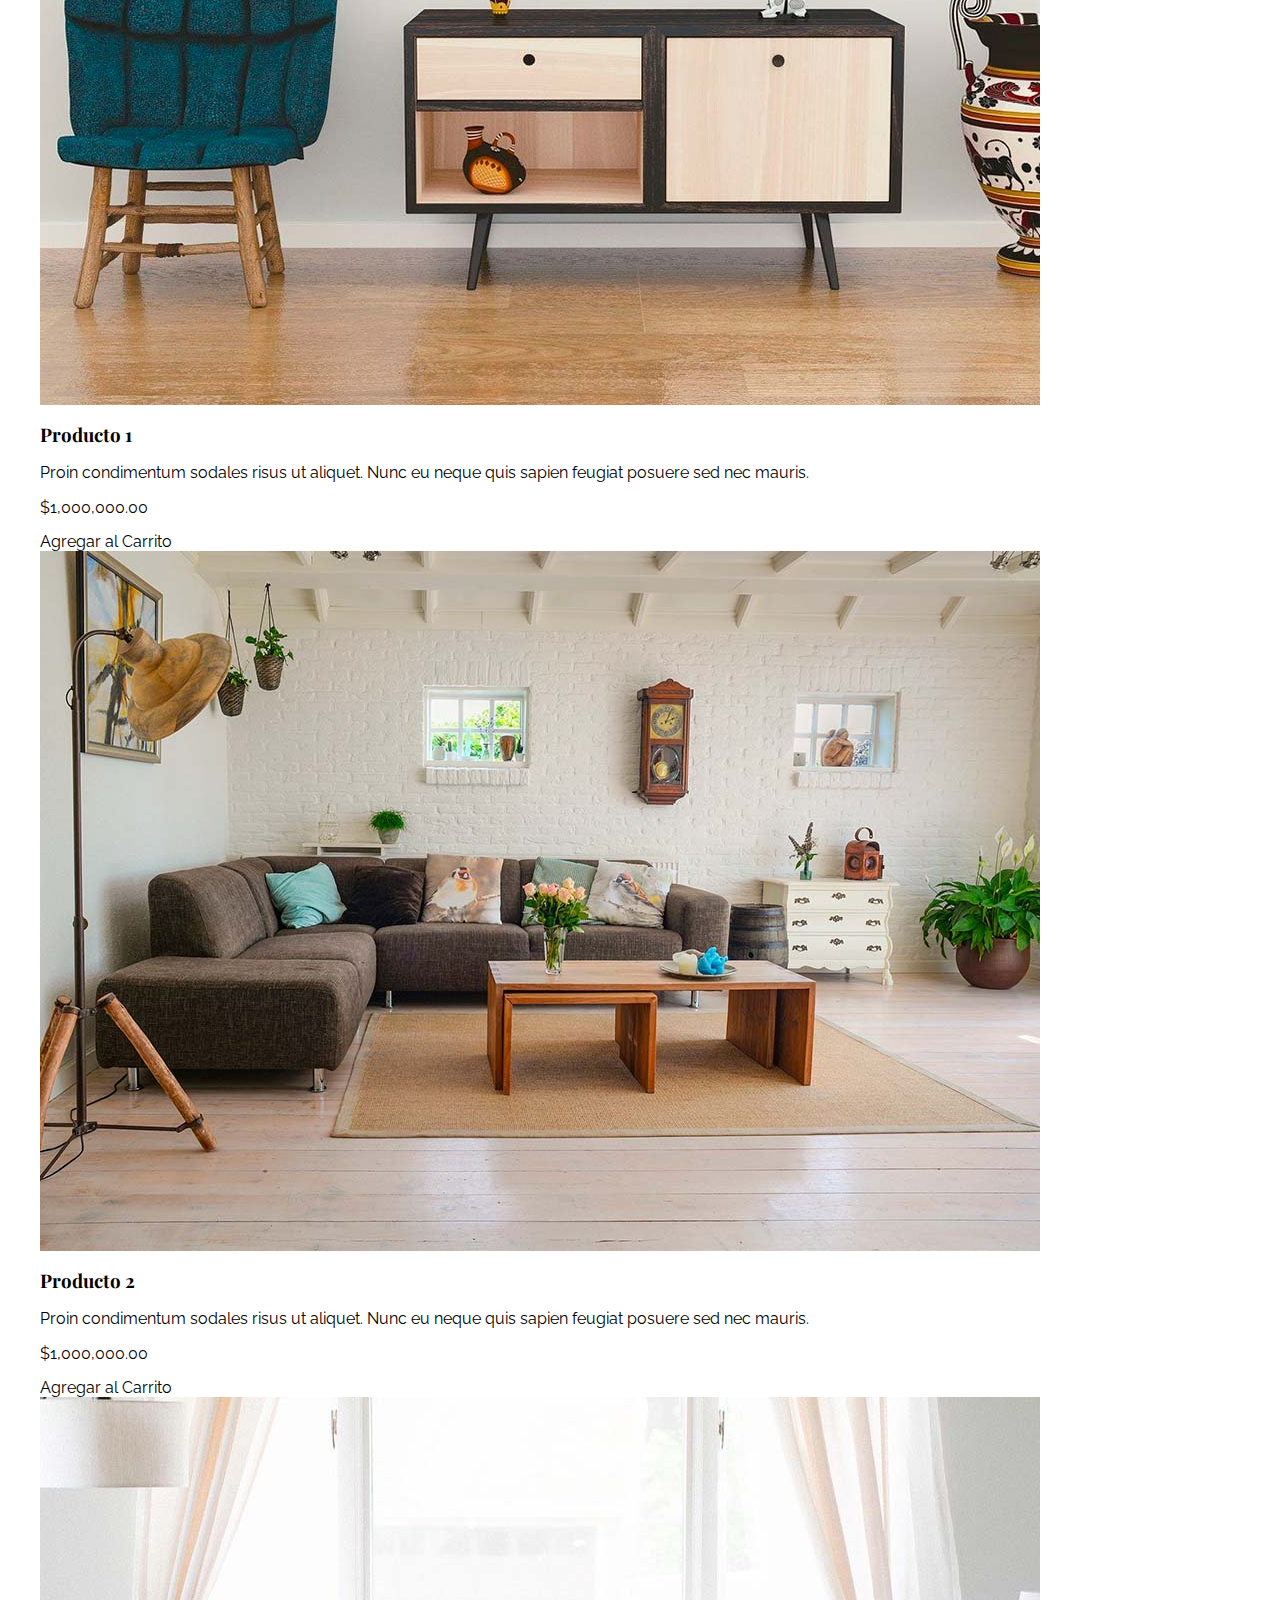
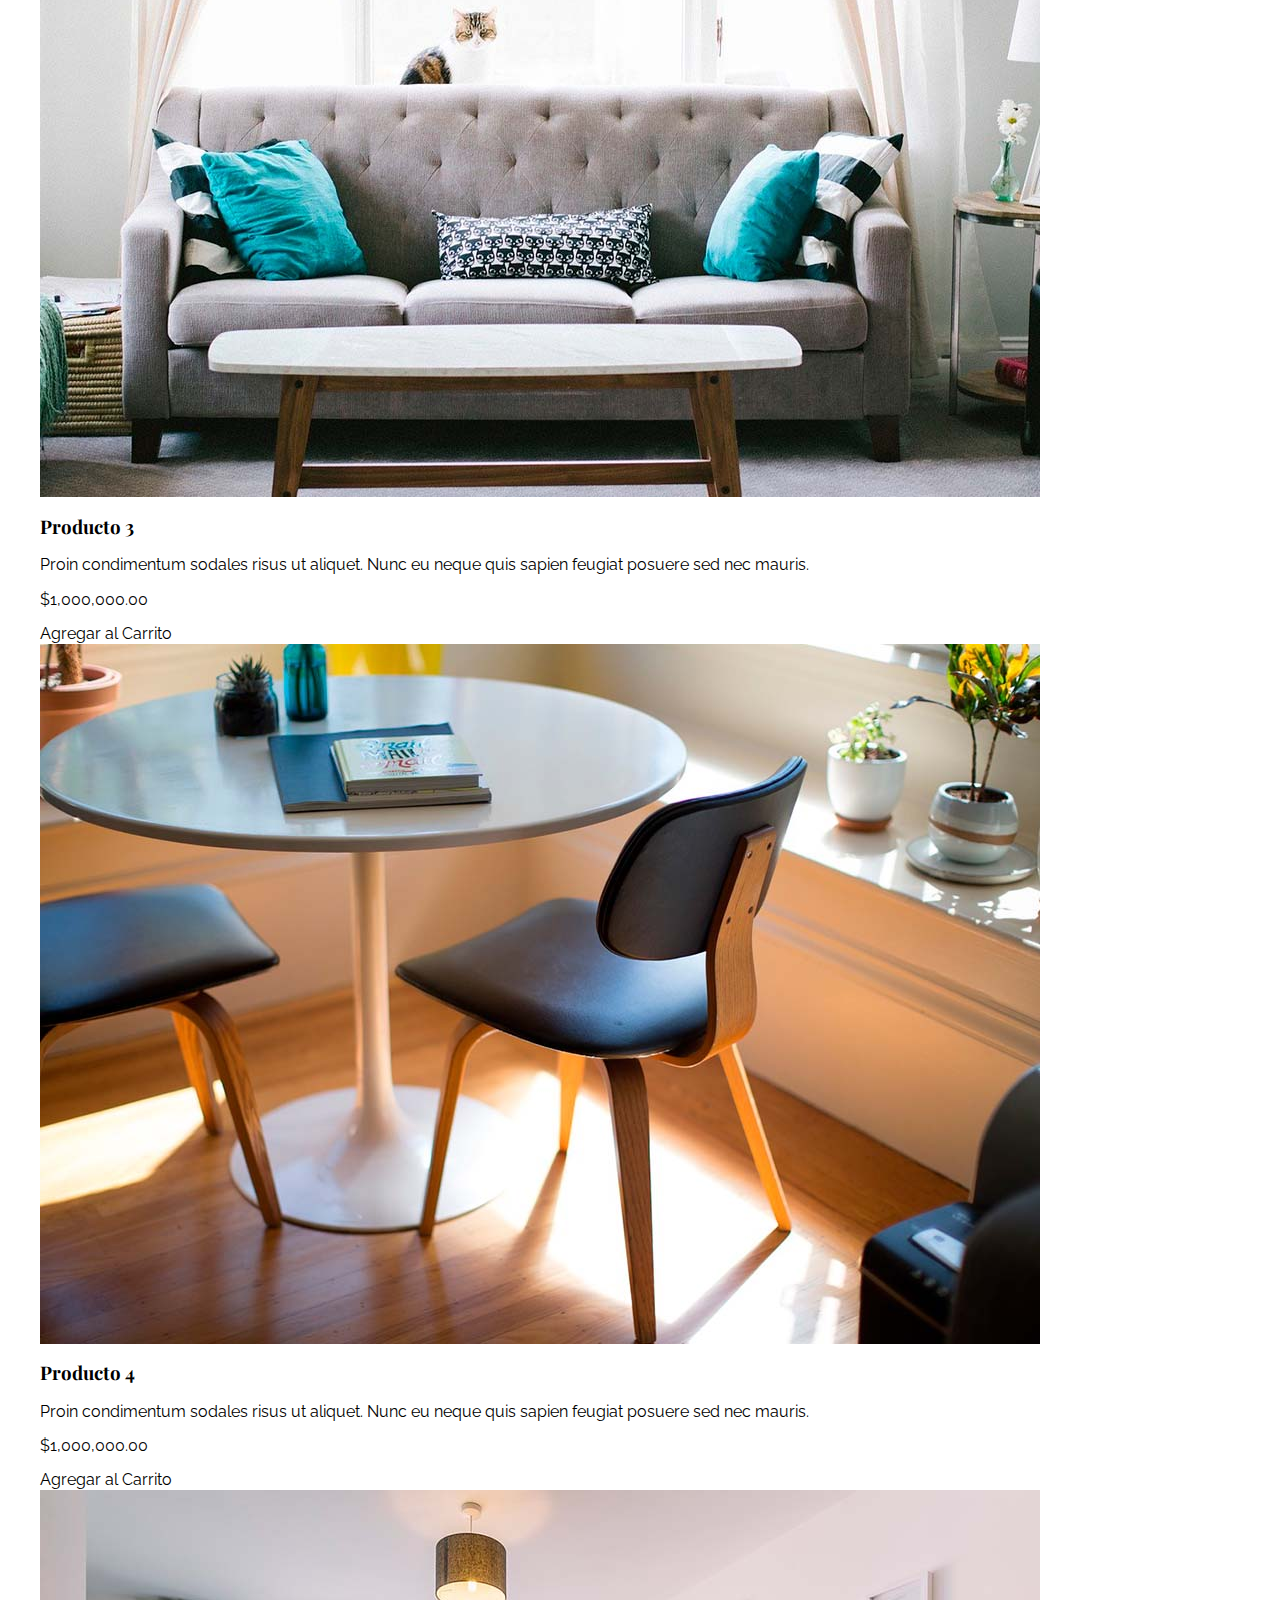
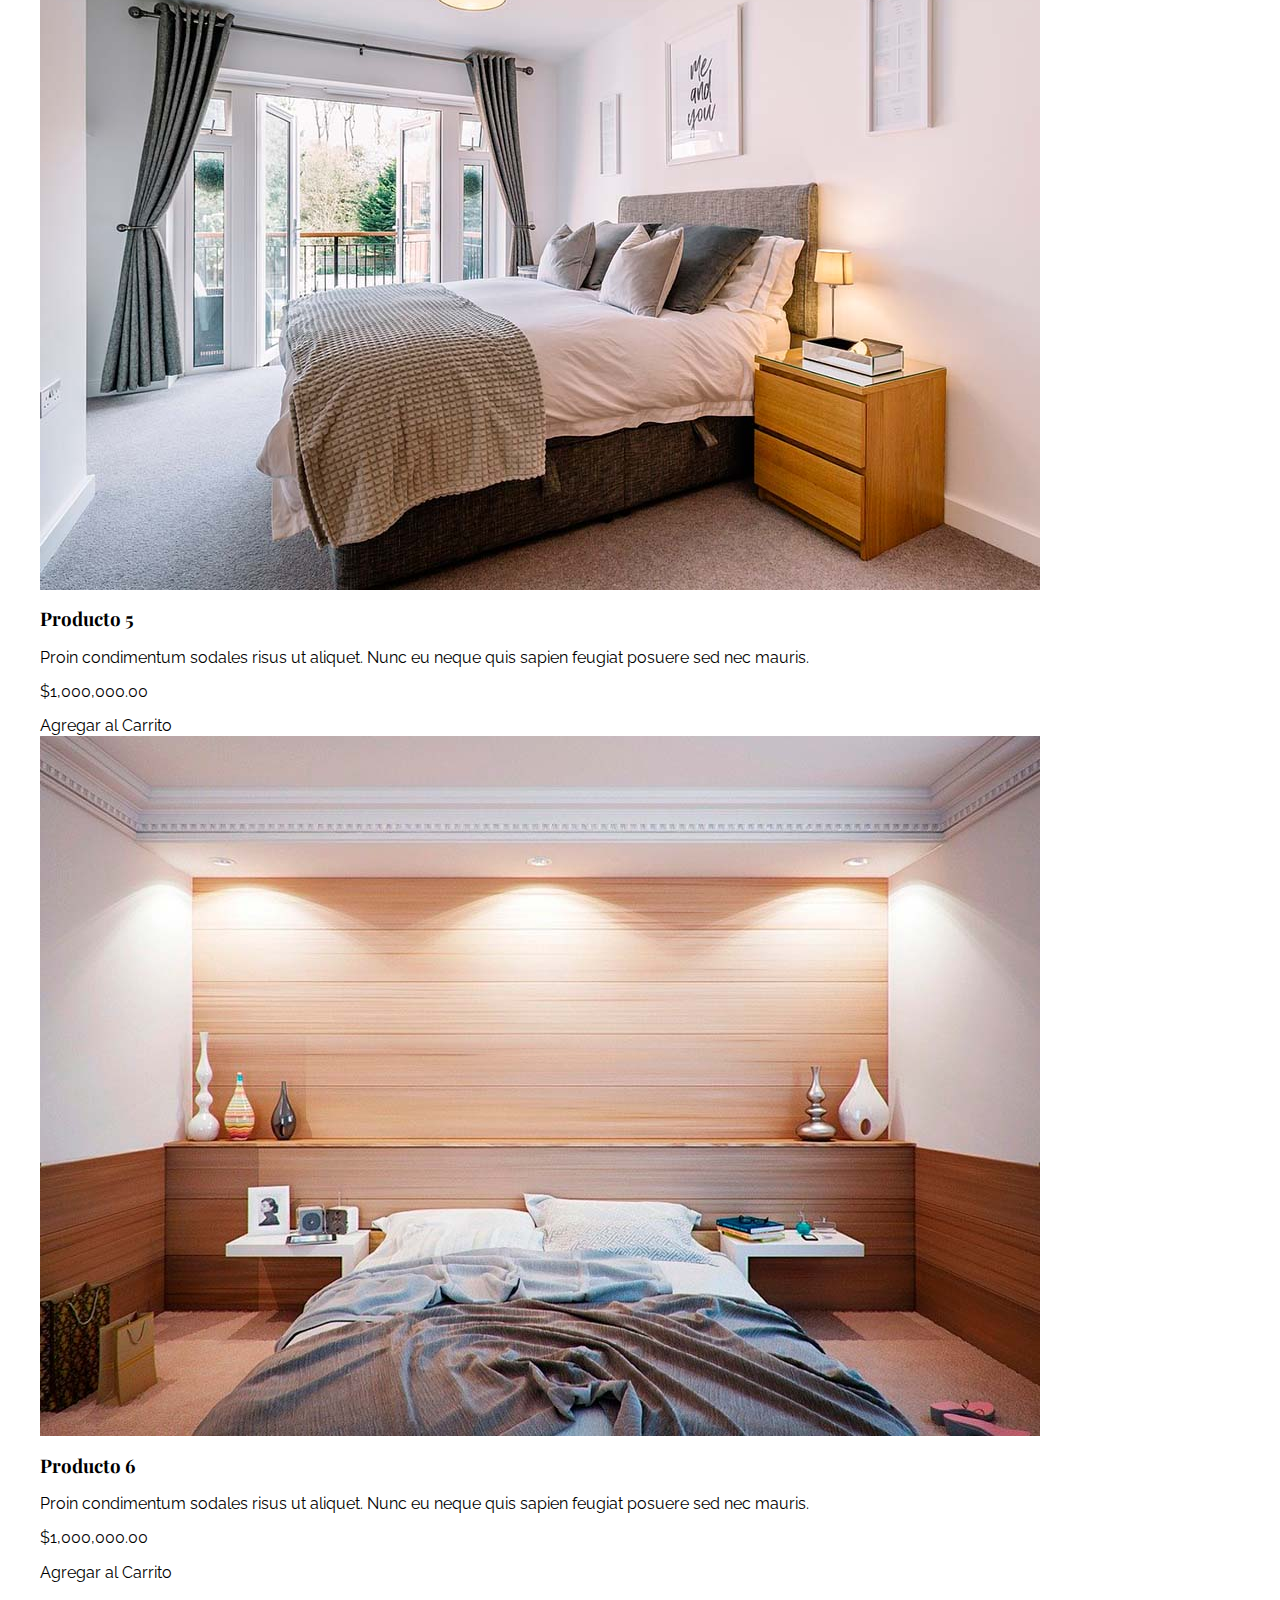
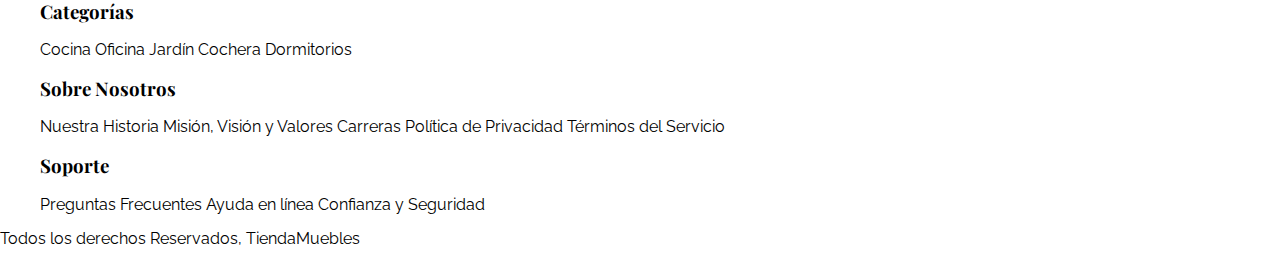
==== commit 84caf690: "Se han cambiado las fuentes del contenido" ====
--- a/index.html
+++ b/index.html
@@ -1,5 +1,6 @@
 <!DOCTYPE html>
 <html lang="es">
+
 <head>
     <meta charset="UTF-8">
     <meta http-equiv="X-UA-Compatible" content="IE=edge">
@@ -7,10 +8,13 @@
     <title>Ecommerce - Home</title>
     <link rel="stylesheet" href="css/normalize.css">
     <link rel="preconnect" href="https://fonts.googleapis.com">
-<link rel="preconnect" href="https://fonts.gstatic.com" crossorigin>
-<link href="https://fonts.googleapis.com/css2?family=Playfair+Display:wght@700&family=Raleway:wght@400;700;900&display=swap" rel="stylesheet">
+    <link rel="preconnect" href="https://fonts.gstatic.com" crossorigin>
+    <link
+        href="https://fonts.googleapis.com/css2?family=Playfair+Display:wght@700&family=Raleway:wght@400;700;900&display=swap"
+        rel="stylesheet">
     <link rel="stylesheet" href="css/main.css">
 </head>
+
 <body>
     <header>
         <h1 class="nombre-sitio">Tienda <span> Muebles </span></h1>
@@ -56,7 +60,9 @@
         <div class="contenedor sobre-nosotros-grid">
             <div class="texto-nosotros">
                 <h2>Sobre Nosotros</h2>
-                <p>Lorem, ipsum dolor sit amet consectetur adipisicing elit. Vitae, voluptatum fugiat numquam sunt error, odit nostrum sed adipisci minima ipsum labore asperiores. Assumenda delectus necessitatibus iusto, dolore vel quod blanditiis!</p>
+                <p>Lorem, ipsum dolor sit amet consectetur adipisicing elit. Vitae, voluptatum fugiat numquam sunt
+                    error, odit nostrum sed adipisci minima ipsum labore asperiores. Assumenda delectus necessitatibus
+                    iusto, dolore vel quod blanditiis!</p>
             </div>
         </div>
     </section>
@@ -67,71 +73,77 @@
 
         <div class="listado-productos">
             <div class="producto">
-                <img src="img/producto1.jpg" alt="Imagen Producto" >
+                <img src="img/producto1.jpg" alt="Imagen Producto">
 
                 <div class="texto-producto">
                     <h3>Producto 1</h3>
-                    <p>Proin condimentum sodales risus ut aliquet. Nunc eu neque quis sapien feugiat posuere sed nec mauris.</p>
-                    <p class="precio">$1,000,000.00</p>
-
-                    <a class="btn" href="#">Agregar al Carrito</a>
-                </div> <!-- Info Producto -->
-            </div> <!-- Producto -->
-
-            <div class="producto">
-                <img src="img/producto2.jpg" alt="Imagen Producto" >
+                    <p>Proin condimentum sodales risus ut aliquet. Nunc eu neque quis sapien feugiat posuere sed nec
+                        mauris.</p>
+                    <p class="precio">$1,000,000.00</p>
+
+                    <a class="btn" href="#">Agregar al Carrito</a>
+                </div> <!-- Info Producto -->
+            </div> <!-- Producto -->
+
+            <div class="producto">
+                <img src="img/producto2.jpg" alt="Imagen Producto">
 
                 <div class="texto-producto">
                     <h3>Producto 2</h3>
-                    <p>Proin condimentum sodales risus ut aliquet. Nunc eu neque quis sapien feugiat posuere sed nec mauris.</p>
-                    <p class="precio">$1,000,000.00</p>
-
-                    <a class="btn" href="#">Agregar al Carrito</a>
-                </div> <!-- Info Producto -->
-            </div> <!-- Producto -->
-
-            <div class="producto">
-                <img src="img/producto3.jpg" alt="Imagen Producto" >
+                    <p>Proin condimentum sodales risus ut aliquet. Nunc eu neque quis sapien feugiat posuere sed nec
+                        mauris.</p>
+                    <p class="precio">$1,000,000.00</p>
+
+                    <a class="btn" href="#">Agregar al Carrito</a>
+                </div> <!-- Info Producto -->
+            </div> <!-- Producto -->
+
+            <div class="producto">
+                <img src="img/producto3.jpg" alt="Imagen Producto">
 
                 <div class="texto-producto">
                     <h3>Producto 3</h3>
-                    <p>Proin condimentum sodales risus ut aliquet. Nunc eu neque quis sapien feugiat posuere sed nec mauris.</p>
-                    <p class="precio">$1,000,000.00</p>
-
-                    <a class="btn" href="#">Agregar al Carrito</a>
-                </div> <!-- Info Producto -->
-            </div> <!-- Producto -->
-
-            <div class="producto">
-                <img src="img/producto4.jpg" alt="Imagen Producto" >
+                    <p>Proin condimentum sodales risus ut aliquet. Nunc eu neque quis sapien feugiat posuere sed nec
+                        mauris.</p>
+                    <p class="precio">$1,000,000.00</p>
+
+                    <a class="btn" href="#">Agregar al Carrito</a>
+                </div> <!-- Info Producto -->
+            </div> <!-- Producto -->
+
+            <div class="producto">
+                <img src="img/producto4.jpg" alt="Imagen Producto">
 
                 <div class="texto-producto">
                     <h3>Producto 4</h3>
-                    <p>Proin condimentum sodales risus ut aliquet. Nunc eu neque quis sapien feugiat posuere sed nec mauris.</p>
-                    <p class="precio">$1,000,000.00</p>
-
-                    <a class="btn" href="#">Agregar al Carrito</a>
-                </div> <!-- Info Producto -->
-            </div> <!-- Producto -->
-
-            <div class="producto">
-                <img src="img/producto5.jpg" alt="Imagen Producto" >
+                    <p>Proin condimentum sodales risus ut aliquet. Nunc eu neque quis sapien feugiat posuere sed nec
+                        mauris.</p>
+                    <p class="precio">$1,000,000.00</p>
+
+                    <a class="btn" href="#">Agregar al Carrito</a>
+                </div> <!-- Info Producto -->
+            </div> <!-- Producto -->
+
+            <div class="producto">
+                <img src="img/producto5.jpg" alt="Imagen Producto">
 
                 <div class="texto-producto">
                     <h3>Producto 5</h3>
-                    <p>Proin condimentum sodales risus ut aliquet. Nunc eu neque quis sapien feugiat posuere sed nec mauris.</p>
-                    <p class="precio">$1,000,000.00</p>
-
-                    <a class="btn" href="#">Agregar al Carrito</a>
-                </div> <!-- Info Producto -->
-            </div> <!-- Producto -->
-
-            <div class="producto">
-                <img src="img/producto6.jpg" alt="Imagen Producto" >
+                    <p>Proin condimentum sodales risus ut aliquet. Nunc eu neque quis sapien feugiat posuere sed nec
+                        mauris.</p>
+                    <p class="precio">$1,000,000.00</p>
+
+                    <a class="btn" href="#">Agregar al Carrito</a>
+                </div> <!-- Info Producto -->
+            </div> <!-- Producto -->
+
+            <div class="producto">
+                <img src="img/producto6.jpg" alt="Imagen Producto">
 
                 <div class="texto-producto">
                     <h3>Producto 6</h3>
-                    <p>Proin condimentum sodales risus ut aliquet. Nunc eu neque quis sapien feugiat posuere sed nec mauris.</p>
+                    <p>Proin condimentum sodales risus ut aliquet. Nunc eu neque quis sapien feugiat posuere sed nec
+                        mauris.</p>
                     <p class="precio">$1,000,000.00</p>
 
                     <a class="btn" href="#">Agregar al Carrito</a>
@@ -184,4 +196,5 @@
     </footer>
 
 </body>
-</html>
+
+</html>--- a/css/main.css
+++ b/css/main.css
@@ -6,13 +6,84 @@
     box-sizing: inherit;
 }
 
+body {
+    font-family: 'Raleway', sans-serif;
+}
+
+/* Globales */
+h1, h2, h3{
+    font-family: 'Playfair Display', serif;
+}
+a {
+    text-decoration: none;
+    color: black;
+}
+
+.contenedor{
+    max-width: 1200px;
+    margin: 0 auto;
+}
+
+img {
+    max-width: 100%;
+    display: block;
+}
+
+/* Header y navegación */
+.nombre-sitio {
+    margin-top: 50px;
+    margin-bottom: 50px;
+    text-align: center;
+}
+
 .nombre-sitio span {
     color: #037bc0;
 }
 
-.sobre-nosotros {
-    background-color: red;
-    width: 200px;
+.nav-principal{
+    display: flex;
+    justify-content: space-between;
+    padding: 20px 0;
+}
+
+.contenedor-navegacion{
+    border-top: 1px solid #e1e1e1;
+}
+
+.hero{
+    background-image: url('../img/principal.jpg');
+    height: 550px;
+    background-repeat: no-repeat;
+    background-size: cover;
+}
+
+/* Categorias */
+.categorias{
+    text-align: center;
+}
+
+.categoria a{
+    display: block;
+    text-align: center;
     padding: 20px;
-    box-sizing: border-box;
-}+    font-size: 20px;
+}
+
+.categoria a:hover{
+    background-color: #037bc0;
+    color: #FFF;
+    border-bottom-right-radius: 10px;
+}
+
+.listado-categorias{
+    display: grid;
+    grid-template-columns: repeat(3, 1fr);
+    gap: 20px;
+}
+
+
+
+
+
+
+
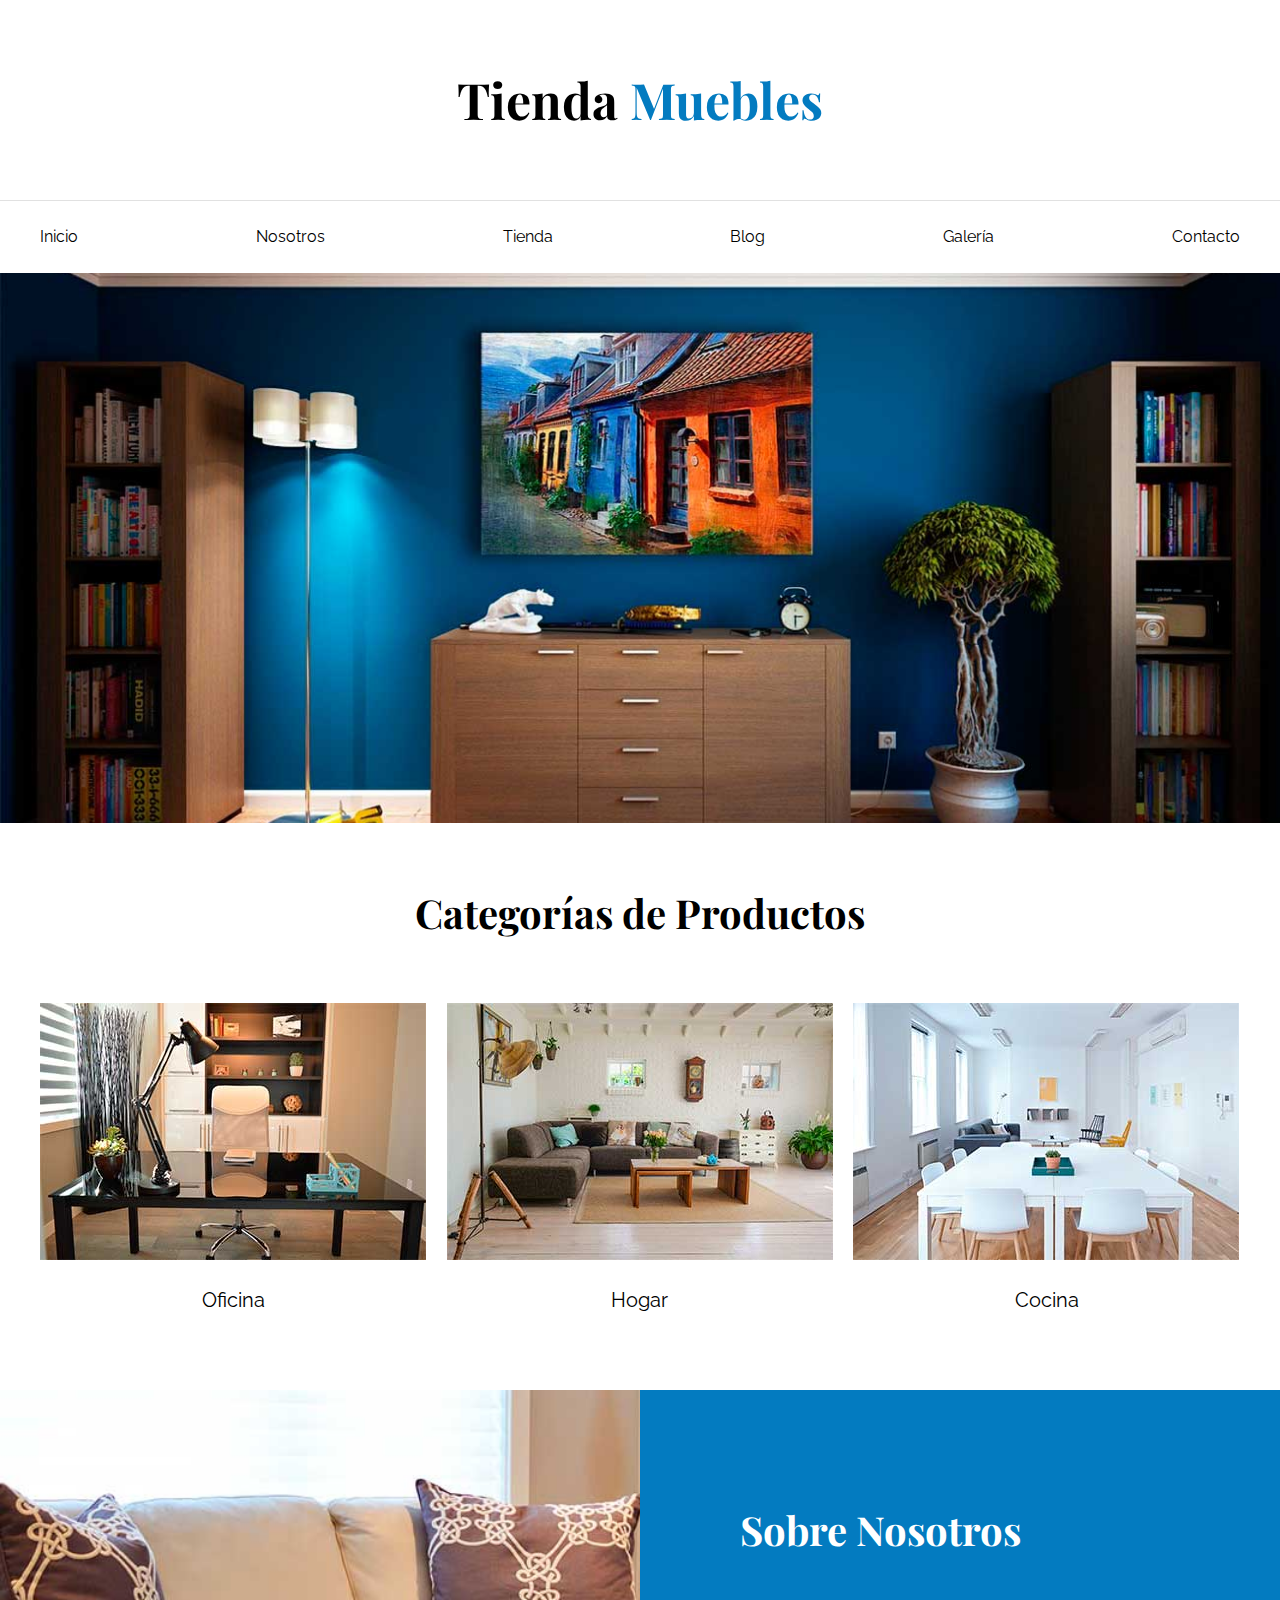
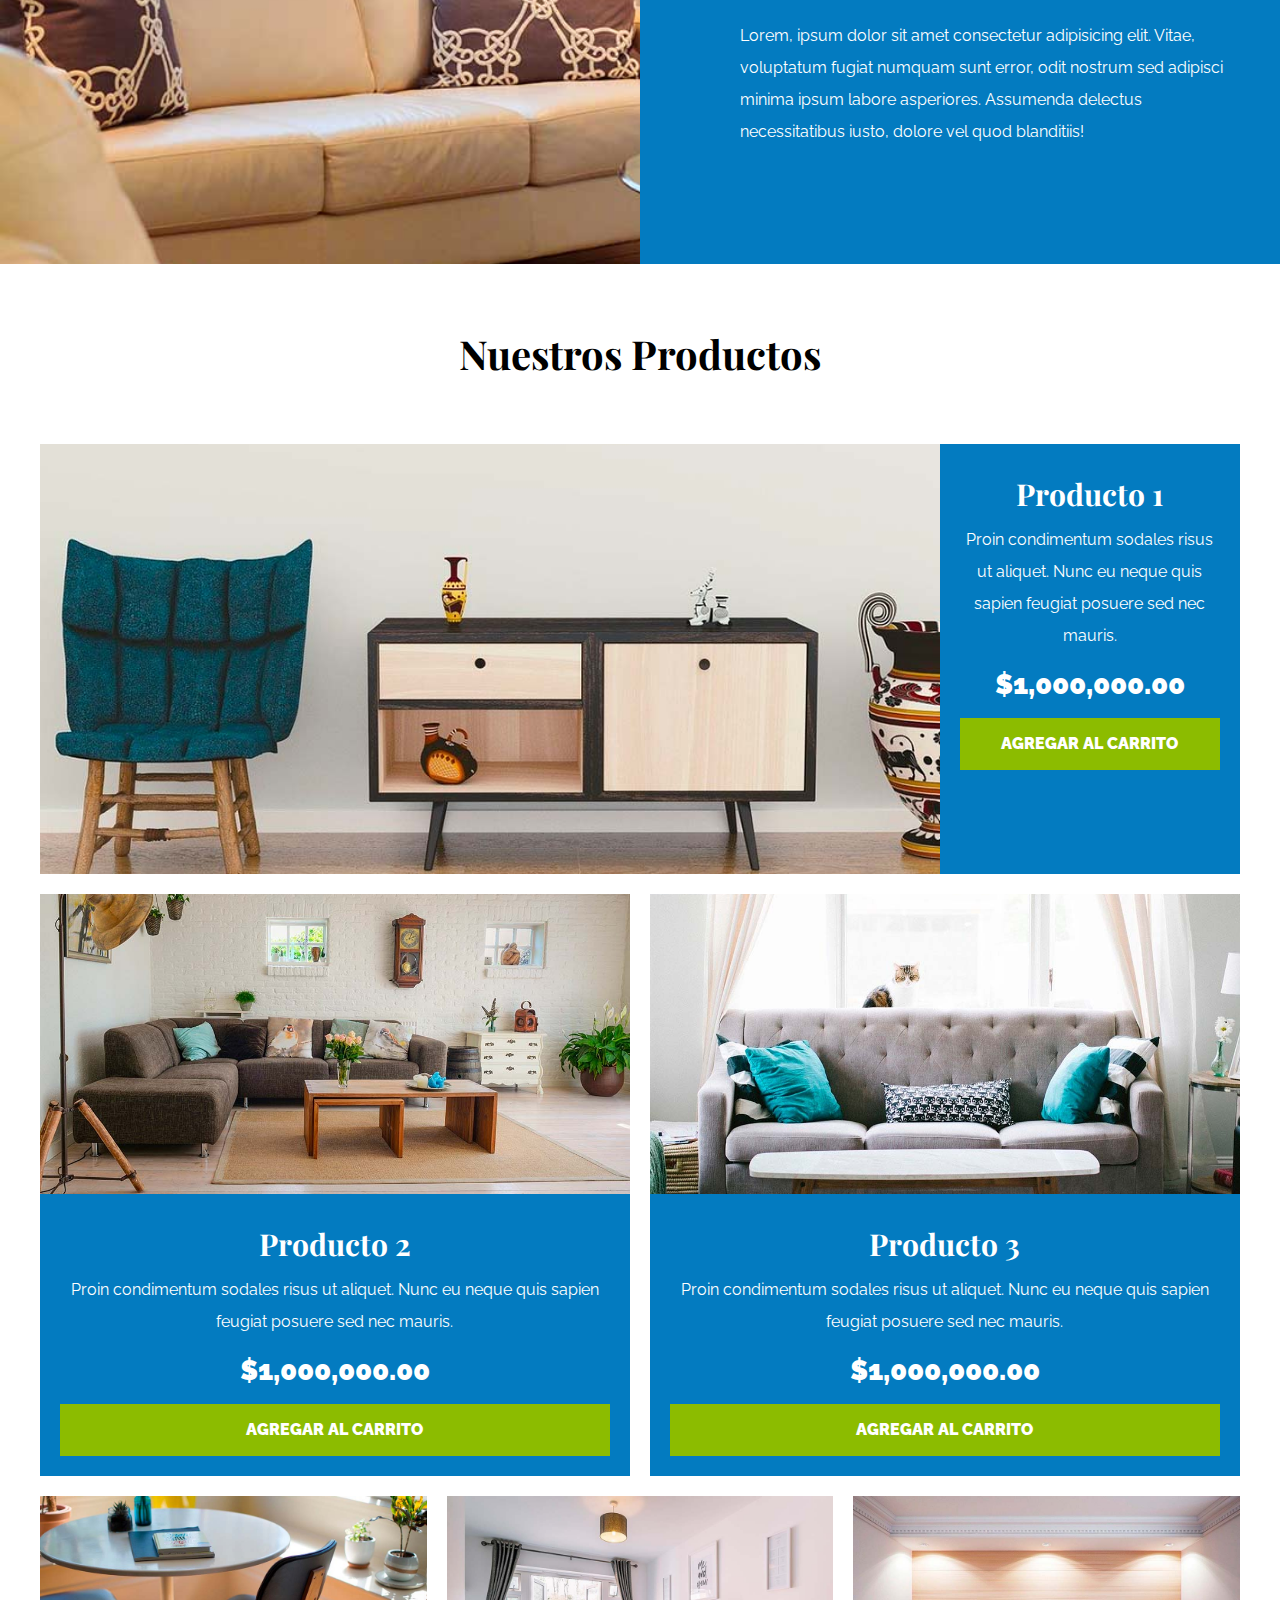
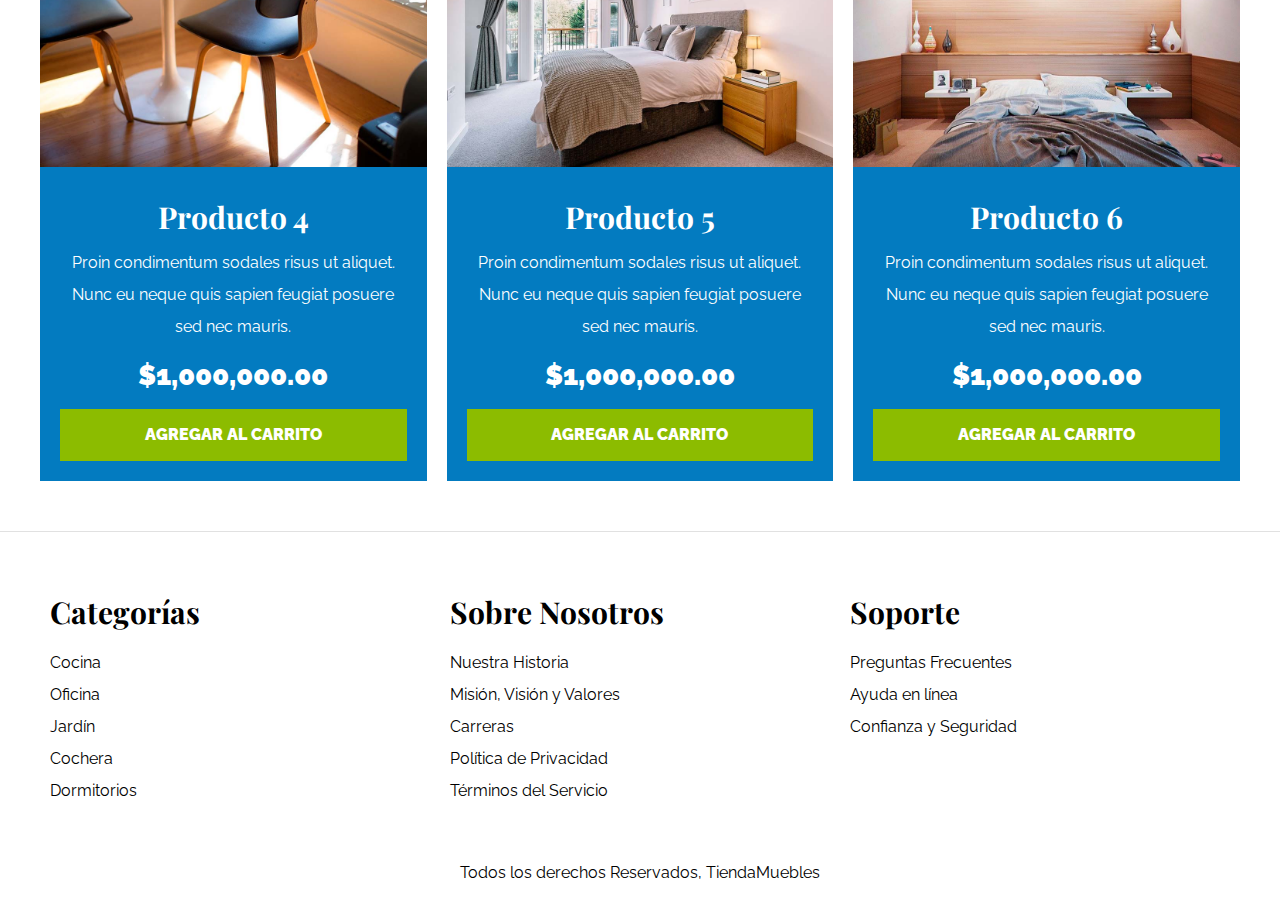
==== commit de76c93a: "Se han finalizado el index" ====
--- a/index.html
+++ b/index.html
@@ -68,7 +68,7 @@
     </section>
 
 
-    <main class="contenido-principal contenedor ">
+    <main class="contenido-principal contenedor">
         <h2 class="text-center">Nuestros Productos</h2>
 
         <div class="listado-productos">
--- a/css/main.css
+++ b/css/main.css
@@ -1,5 +1,6 @@
 html {
     box-sizing: border-box;
+    font-size: 62.5%; /* <- con esto hacemos que 1 REM sea igual  a 10px*/
 }
 
 *, *:before, *:after{
@@ -8,19 +9,34 @@
 
 body {
     font-family: 'Raleway', sans-serif;
+    font-size: 1.6rem;
+    line-height: 2;
 }
 
 /* Globales */
 h1, h2, h3{
     font-family: 'Playfair Display', serif;
-}
+    margin: 0 0 5rem 0;
+}
+
+h1{
+    font-size: 5rem;
+}
+
+h2{
+    font-size: 4rem;
+}
+h3 {
+    font-size: 3rem;
+}
+
 a {
     text-decoration: none;
     color: black;
 }
 
 .contenedor{
-    max-width: 1200px;
+    max-width: 120rem;
     margin: 0 auto;
 }
 
@@ -29,10 +45,28 @@
     display: block;
 }
 
+.btn {
+    background-color: #8cbc00;
+    display: block;
+    color: #FFF;
+    text-transform: uppercase;
+    font-weight: 900;
+    padding: 1rem;
+    transition: background-color .3s ease-out ;
+}
+
+.btn:hover {
+    background-color: #769c02;   
+}
+
+/* Utilidades */
+.text-center{
+    text-align: center;
+}
+
 /* Header y navegación */
 .nombre-sitio {
-    margin-top: 50px;
-    margin-bottom: 50px;
+    margin-top: 5rem;
     text-align: center;
 }
 
@@ -43,7 +77,7 @@
 .nav-principal{
     display: flex;
     justify-content: space-between;
-    padding: 20px 0;
+    padding: 2rem 0;
 }
 
 .contenedor-navegacion{
@@ -52,38 +86,158 @@
 
 .hero{
     background-image: url('../img/principal.jpg');
-    height: 550px;
+    height: 55rem;
     background-repeat: no-repeat;
     background-size: cover;
+    background-position: center center;
 }
 
 /* Categorias */
 .categorias{
     text-align: center;
+    padding-top: 5rem;
 }
 
 .categoria a{
     display: block;
     text-align: center;
-    padding: 20px;
-    font-size: 20px;
+    padding: 2rem;
+    font-size: 2rem;
 }
 
 .categoria a:hover{
     background-color: #037bc0;
     color: #FFF;
-    border-bottom-right-radius: 10px;
+    border-bottom-right-radius: 1rem;
 }
 
 .listado-categorias{
     display: grid;
     grid-template-columns: repeat(3, 1fr);
-    gap: 20px;
-}
-
-
-
-
-
-
-
+    gap: 2rem;
+}
+
+/** Bloque nosotros **/
+.sobre-nosotros{
+    background: linear-gradient(to right, transparent 50%, #037bc0 50%, #037bc0 100%),
+    url(../img/nosotros.jpg);
+    background-position: left center;
+    padding: 10rem 0;
+    background-repeat: no-repeat;
+    background-size: 100%, 120rem;
+    margin-top: 5rem;
+}
+
+.sobre-nosotros-grid{
+    display: flex;
+    justify-content: flex-end;
+}
+
+.texto-nosotros{
+    flex-basis: 50%;
+    padding-left: 10rem;
+    color: #FFF;
+}
+
+/* Nuestros productos*/
+.contenido-principal{
+    padding-top: 5rem;
+}
+
+.listado-productos{
+    display: grid;
+    grid-template-columns: repeat(6, 1fr);
+    gap: 2rem;
+}
+
+.producto:nth-child(1){
+    grid-column-start: 1;
+    grid-column-end: 7;
+    display: grid;
+    grid-template-columns: 3fr 1fr;
+}
+
+.producto:nth-child(1) img {
+    height: 43rem;
+    width: 100%;
+    object-fit: cover;
+}
+
+.producto:nth-child(2){
+    grid-column-start: 1;
+    grid-column-end: 4;
+}
+
+.producto:nth-child(2) img, .producto:nth-child(3) img{
+    height: 30rem;
+    width: 100%;
+    object-fit: cover;
+}
+.producto:nth-child(3){
+    grid-column-start: 4;
+    grid-column-end: 7;
+}
+
+.producto:nth-child(4){
+    grid-column-start: 1;
+    grid-column-end: 3;
+}
+
+.producto:nth-child(5){
+    grid-column-start: 3;
+    grid-column-end: 5;
+}
+
+.producto:nth-child(6){
+    grid-column-start: 5;
+    grid-column-end: 7;
+}
+
+.producto{
+    background-color: #037bc0;
+}
+
+.texto-producto{
+    text-align: center;
+    color: #FFF;
+    padding: 2rem;
+}
+
+.texto-producto h3 {
+    margin: 0;
+}
+
+.texto-producto p {
+    margin: 0 0 .5rem 0;
+}
+
+.precio{
+    font-size: 2.8rem;
+    font-weight: 900;
+}
+
+/* footer principal */
+.site-footer {
+    border-top: 1px solid #e1e1e1 ;
+    margin-top: 5rem;
+    padding: 5rem 5rem 0;
+}
+
+.site-footer h3 {
+    margin-bottom: 0.5rem;
+}
+
+.grid-footer {
+    display: grid;
+    grid-template-columns: repeat(3, 1fr);
+    gap: 2rem;
+}
+
+.footer-menu a {
+    display: block;
+}
+
+.copyright {
+    text-align: center;
+    margin-top: 5rem;
+}